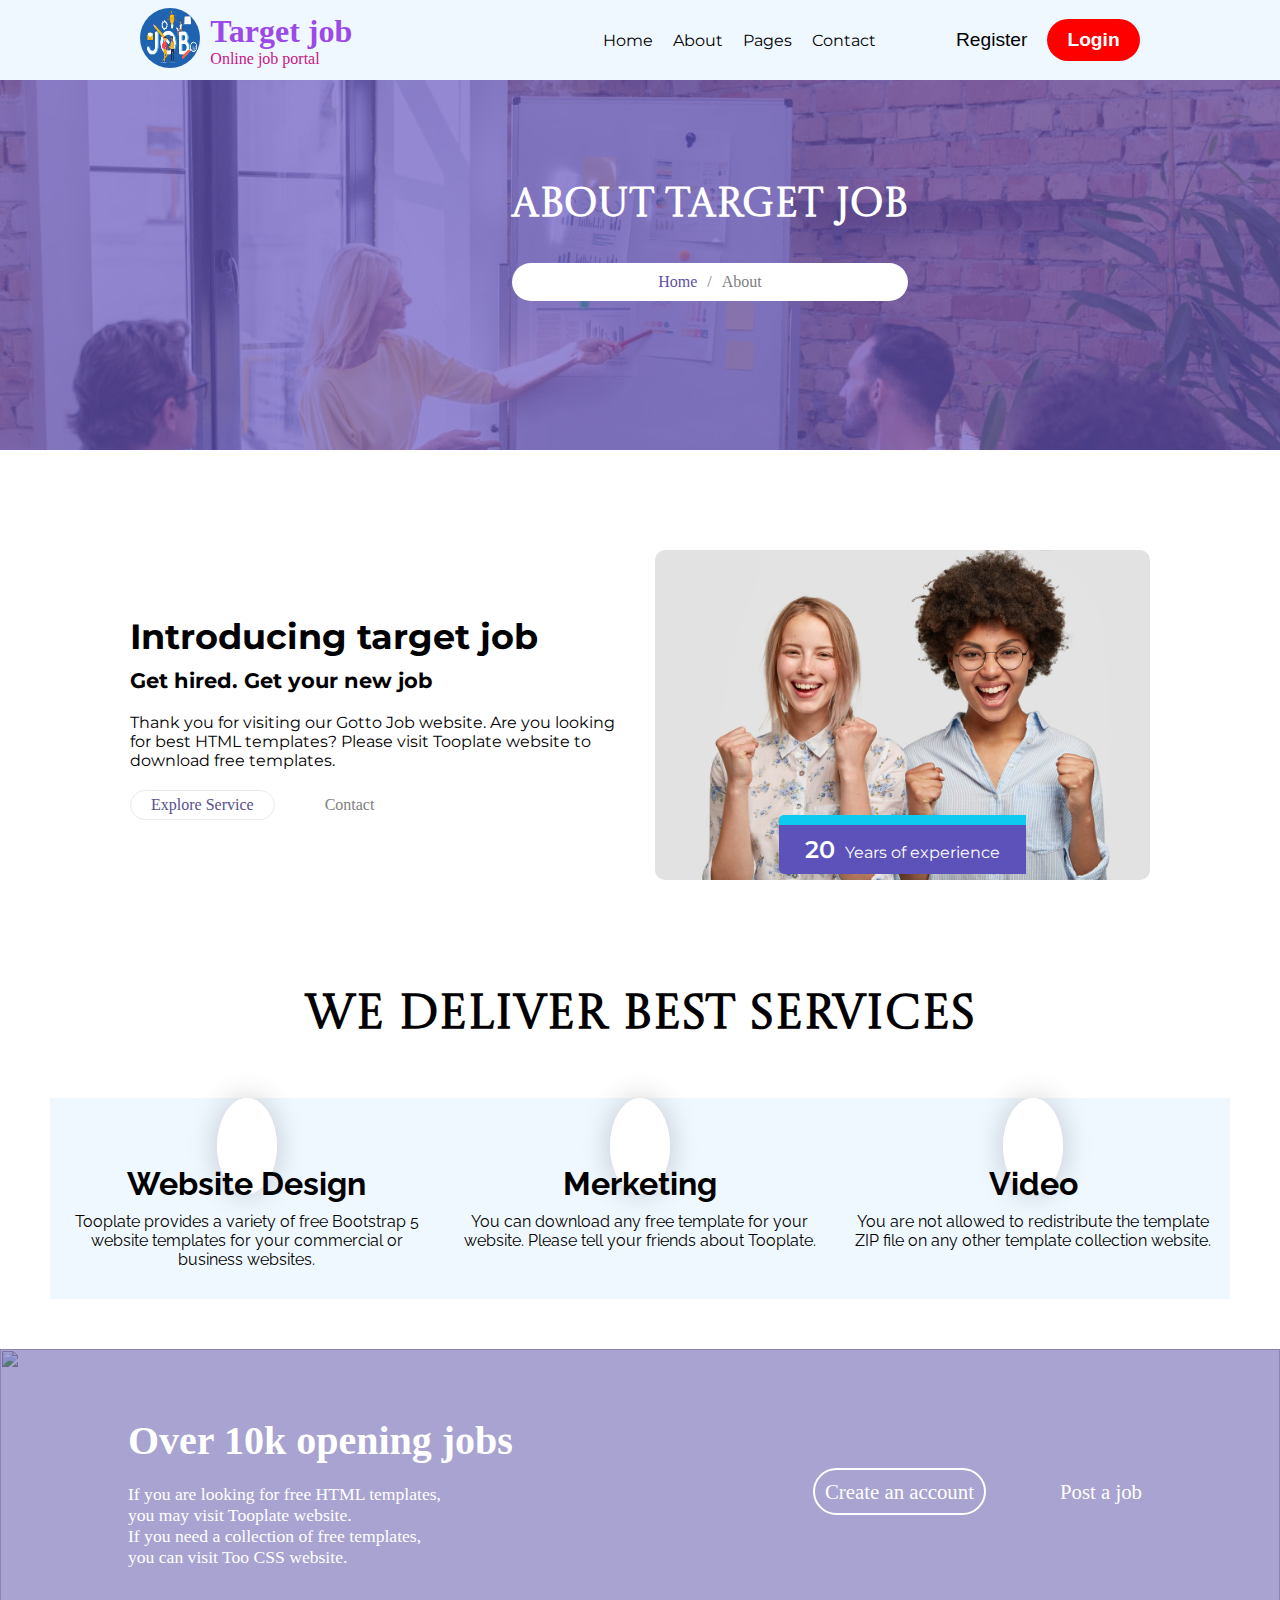
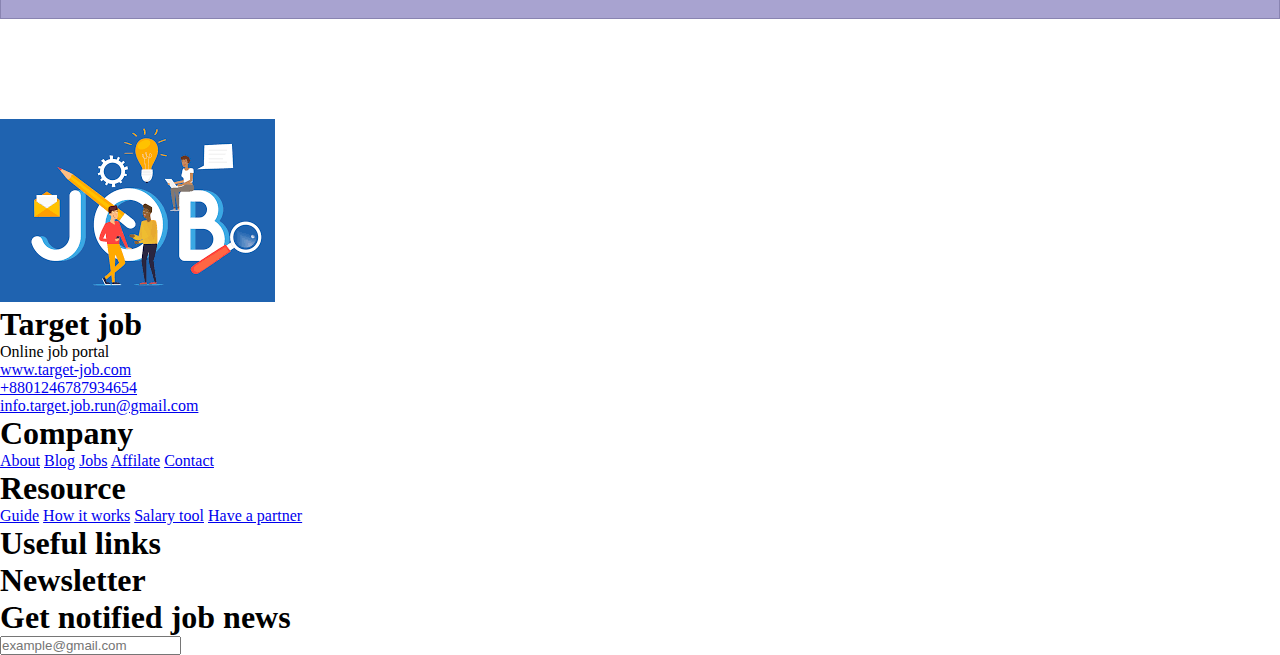
==== about.html @ 22b1d1dc "footer html file added" ====
<!DOCTYPE html>
<html lang="en">

<head>
    <meta charset="UTF-8">
    <meta name="viewport" content="width=device-width, initial-scale=1.0">

    <!-- Index css file  -->
    <link rel="stylesheet" href="index.css">
    
    <!-- About css file -->
    <link rel="stylesheet" href="about.css">
    
    <!-- opening job -->
    <link rel="stylesheet" href="opening-job.css">

    <!-- All site responsive file link here -->
    <link rel="stylesheet" href="site-responsive-file.css">

    <!-- Favicon -->
    <link rel="shortcut icon" href="./images/favicon.jpg" type="image/x-icon">


    <!-- Font awesome cdn link -->
    <link rel="stylesheet" href="https://cdnjs.cloudflare.com/ajax/libs/font-awesome/6.4.2/css/all.min.css"
        integrity="sha512-z3gLpd7yknf1YoNbCzqRKc4qyor8gaKU1qmn+CShxbuBusANI9QpRohGBreCFkKxLhei6S9CQXFEbbKuqLg0DA=="
        crossorigin="anonymous" referrerpolicy="no-referrer" />

    <!-- Google fonts -->
    <link rel="preconnect" href="https://fonts.googleapis.com">
    <link rel="preconnect" href="https://fonts.gstatic.com" crossorigin>
    <link href="https://fonts.googleapis.com/css2?family=Montserrat:wght@300&display=swap" rel="stylesheet">

    <link href="https://fonts.googleapis.com/css2?family=Montserrat&display=swap" rel="stylesheet">

    <link href="https://fonts.googleapis.com/css2?family=Montserrat:wght@100&display=swap" rel="stylesheet">

    <link href="https://fonts.googleapis.com/css2?family=Castoro+Titling&display=swap" rel="stylesheet">

    <link href="https://fonts.googleapis.com/css2?family=Raleway:wght@200&display=swap" rel="stylesheet">

    <title>Target Job</title>
</head>

<body>

    <header>
        <nav>
            <!-- item one -->
            <input type="checkbox" id="toggle">
            <label for="toggle" class="togglebar">
                <i class="fa-solid fa-bars"></i>
            </label>
            <!-- item two -->
            <div class="header-item-image-container">
                <a href="index.html"><img src="./images/job-header-logo.png" alt=""></a>
                <div>
                    <h1>Target job</h1>
                    <p>Online job portal</p>
                </div>
            </div>
            <!-- item three  -->
            <ul class="header-item-link-container">
                <li><a href="index.html">Home</a></li>
                <li><a href="about.html">About</a></li>
                <li><a href="#">Pages<i class="fa-solid fa-angle-down"></i></a>

                    <ul class="dropdown">
                        <li><a href="#">Job listing</a></li>
                        <li><a href="#">Job Details</a></li>
                    </ul>

                </li>

                <li><a href="#">Contact</a></li>
                <div class="header-item-login-register-btn">
                    <button>Register</button>
                    <button>Login</button>
                </div>
            </ul>
            <!-- item four -->

        </nav>
    </header>

    <main>

        <section id="about-head">
            <div class="opacity-div">

            </div>
            <div class="about-title">
                <h2>About Target Job</h2>
                <ul>
                    <li><a href="index.html">Home</a></li>
                    <li>/</li>
                    <li>About</li>
                </ul>
            </div>
        </section>

        <section>
            <div id="introduce-target">
                <div class="intro-text">
                    <h3>Introducing target job</h3>
                    <h4>Get hired. Get your new job</h4>
                    <p>Thank you for visiting our Gotto Job website. Are you looking for best HTML templates? Please
                        visit Tooplate website to download free templates.</p>
                    <div class="intro-link">
                        <a href="#">Explore Service</a>
                        <a href="#">Contact</a>
                    </div>
                </div>
                <div class="intro-image">
                    <img src="./images/horizontal-shot-happy-mixed-race-females.jpg" alt="">
                    <div class="intro-image-experience">
                        <p><span>20</span>Years of experience</p>
                    </div>
                </div>
            </div>
        </section>

        <section id="service">
            <div class="service-title">
                <h2>We deliver Best Services</h2>
            </div>
            <div id="service-container">
                <div class="service-item">
                    <i class="fa-solid fa-book"></i>
                    <h3>Website Design</h3>
                    <p>Tooplate provides a variety of free Bootstrap 5 website templates for your commercial or business
                        websites.</p>
                </div>
                <div class="service-item">
                    <i class="fa-solid fa-square-poll-vertical"></i>
                    <h3>Merketing</h3>
                    <p>You can download any free template for your website. Please tell your friends about Tooplate.</p>
                </div>
                <div class="service-item">
                    <i class="fa-solid fa-circle-play"></i>
                    <h3>Video</h3>
                    <p>You are not allowed to redistribute the template ZIP file on any other template collection
                        website.</p>
                </div>
            </div>
        </section>

        <section>
            <div class="opening-parent">
                <img src="https://img.freepik.com/free-photo/group-smiling-young-businesspeople-looking-document-office_23-2147839933.jpg?size=626&ext=jpg"
                    alt="">
                <div class="empty-div"></div>
                <div class="opening-job-container">
                    <div class="opening-job-details">
                        <div class="opening-job-text">
                            <h1>Over 10k opening jobs</h1>
                            <p>If you are looking for free HTML templates, <br> you may visit Tooplate website. <br> If
                                you
                                need
                                a
                                collection of free templates, <br> you can visit Too CSS website.</p>
                        </div>
                        <div class="opening-job-account-link">
                            <a href="#">Create an account</a>
                            <a href="#" class="post-job">Post a job</a>
                        </div>
                    </div>
                </div>
            </div>
        </section>

        <section>
            <div id="footer-container">
                <div>
                    <div class="footer-image">
                        <img src="./images/job-header-logo.png" alt="">
                        <div>
                            <h1>Target job</h1>
                            <p>Online job portal</p>
                        </div>
                    </div>
                    <div id="footer-contact-help">
                        <div class="contact-item-footer">
                            <i class="fa-solid fa-globe"></i>
                            <a href="#">www.target-job.com</a>
                        </div>
                        <div class="contact-item-footer">
                            <i class="fa-solid fa-phone"></i>
                            <a href="#">+8801246787934654</a>
                        </div>
                        <div class="contact-item-footer">
                            <i class="fa-solid fa-envelope"></i>
                            <a href="#">info.target.job.run@gmail.com</a>
                        </div>
                    </div>
                </div>
    
                <div>
                    <h1>Company</h1>
                    <div class="company-link">
                        <a href="#">About</a>
                        <a href="#">Blog</a>
                        <a href="#">Jobs</a>
                        <a href="#">Affilate</a>
                        <a href="#">Contact</a>
                    </div>
                </div>
                <div>
                    <h1>Resource</h1>
                    <div class="company-link">
                        <a href="#">Guide</a>
                        <a href="#">How it works</a>
                        <a href="#">Salary tool</a>
                        <a href="#">Have a partner</a>
                    </div>
                </div>
                <div>
                    <h1>Useful links</h1>
                    <div class="useful-link">
                        <i class="fa-brands fa-linkedin"></i>
                        <i class="fa-brands fa-pinterest"></i>
                        <i class="fa-brands fa-twitter"></i>
                        <i class="fa-brands fa-youtube"></i>
                        <i class="fa-brands fa-github"></i>
                        <i class="fa-brands fa-instagram"></i>
                        <i class="fa-brands fa-facebook"></i>
                    </div>
                </div>
                <div>
                    <h1>Newsletter</h1>
                    <div id="newsletter-form">
                        <h1>Get notified job news</h1>
                        <div class="get-notified-container">
                            <div>
                                <i class="fa-regular fa-user"></i>
                                <input type="search" name="" id="" placeholder="example@gmail.com">
                            </div>
                            <i class="fa-solid fa-paper-plane send-icon"></i>
                        </div>
                    </div>
                </div>
            </div>
        </section>

    </main>

</body>

</html>
---- index.css ----
* {
    margin: 0;
    padding: 0;
    box-sizing: border-box;
}

body {
    position: relative;
}

nav {
    height: 80px;
    padding: 20px;
    background-color: aliceblue;
    display: flex;
    align-items: center;
    justify-content: space-around;

    position: fixed;
    top: 0;
    left: 0;
    right: 0;
    z-index: 5;
}


#toggle {
    display: none;
}

.togglebar {
    font-size: 30px;
    color: rgb(36, 34, 34);
    cursor: pointer;
    display: none;
}


/* Header item image container style */
.header-item-image-container {
    display: flex;
    align-items: center;
    gap: 10px;
    cursor: pointer;
}

.header-item-image-container img {
    width: 60px;
    height: 60px;
    border-radius: 190%;
}

.header-item-image-container h1 {
    color: rgb(155, 74, 231);
}

.header-item-image-container p {
    color: mediumvioletred;
}


/* Header item link container */
.header-item-link-container {
    list-style: none;
    display: flex;
    align-items: center;
    justify-content: space-between;
    position: relative;
}

.header-item-link-container li a {
    text-decoration: none;
    font-size: 1rem;
    padding: 10px;
    color: #000;
    font-family: 'Montserrat', sans-serif;
    transition: color .5s, border .5s;
}

.header-item-link-container li a:hover {
    color: orangered;
}

.header-item-link-container li .dropdown{
    text-align: center;
    width: 150px;
    list-style-type: none;
    position: absolute;
    top: 40px;
    /* right: 45%; */
    padding: 10px 20px;
    background-color: white;
    line-height: 35px;
    font-weight: 300;
    border-radius: 5px;
    display: none;
}
.header-item-link-container li:hover .dropdown{
    display: block;
}

/* Header register and login item */
.header-item-login-register-btn {
    display: flex;
    margin-left: 50px;
}

.header-item-login-register-btn button {
    border: 0;
    padding: 10px 20px;
    border-radius: 30px;
    font-size: 1.2rem;
    background-color: transparent;
}

.header-item-login-register-btn button:hover {
    color: orangered;
}

.header-item-login-register-btn button:nth-child(2) {
    background-color: red;
    color: white;
    font-weight: 700;
    transition: background-color .9s, color .9s;
}

.header-item-login-register-btn button:nth-child(2):hover {
    background-color: olivedrab;
    color: white;
}
---- about.css ----
* {
    margin: 0;
    padding: 0;
    box-sizing: border-box;
}

body {
    font-family: 'Merriweather', serif;
}

/* About head */

#about-head {
    height: 50vh;
    width: 100%;
    background-image: url("./images/about-banner.jpg");
    background-repeat: no-repeat;
    background-size: cover;
    position: relative;
}

#about-head .opacity-div {
    height: 100%;
    width: 100%;
    background-color: #6a57c0;
    opacity: .7;
}

#about-head .about-title {
    position: absolute;
    top: 40%;
    left: 40%;
}

.about-title h2 {
    color: #fff;
    font-size: 2.5rem;
    font-family: 'Castoro Titling', cursive;
    font-weight: 900;
    margin-bottom: 30px;
}

.about-title ul {
    list-style: none;
    display: flex;
    justify-content: center;
    gap: 10px;
    background-color: #fff;
    background-origin: content-box;
    border-radius: 30px;
    padding: 10px 30px;
}

.about-title ul li:nth-child(1) a {
    color: #6050a4;
    text-decoration: none;
    transition: .5s;
}

.about-title ul li:nth-child(1) a:hover {
    color: rgb(255, 142, 67);
}

.about-title ul li {
    color: gray;
}

/* Introducing target job  */

#introduce-target {
    padding: 100px 130px;
    width: 100%;
    display: flex;
    justify-content: center;
    align-items: center;
    gap: 30px;
}

.intro-text {
    width: 50%;
}

.intro-text h3 {
    font-size: 2.2rem;
    font-family: 'Montserrat', sans-serif;
    margin-bottom: 10px;
}

.intro-text h4 {
    font-size: 1.3rem;
    font-family: 'Montserrat', sans-serif;
    margin-bottom: 20px;
}

.intro-text p {
    font-size: 1rem;
    font-family: 'Montserrat', sans-serif;
    margin-bottom: 20px;
}

.intro-link {
    display: flex;
    align-items: center;
    gap: 40px;
}

.intro-link a {
    text-decoration: none;
}

.intro-link a:nth-child(1) {
    border: 1px solid rgb(235, 234, 234);
    border-radius: 50px;
    padding: 5px 20px;
    color: #574f8e;
    transition: .5s;
}

.intro-link a:nth-child(1):hover {
    background-color: #574f8e;
    color: #fff;
}

.intro-link a:nth-child(2) {
    color: gray;
    padding: 2px 10px;

    transition: .5s;
}

.intro-link a:nth-child(2):hover {
    /* border: 1px solid #6050a4; */
    text-shadow: -3px -8px 0;
}

.intro-image {
    width: 50%;
    position: relative;
}

.intro-image img {
    object-fit: cover;
    width: 100%;
    height: auto;
    border-radius: 10px;
}

.intro-image .intro-image-experience {
    position: absolute;
    right: 25%;
    left: 25%;
    bottom: 10px;
    align-items: center;
}

.intro-image-experience p {
    background-color: #5d52ba;
    padding: 10px 25px;
    border-radius: 5px 0 0 5px;
    border-top: 10px solid #0dcaf0;
    color: #fff;
    font-family: 'Montserrat', sans-serif;
    text-align: center;
}

.intro-image-experience p span {
    font-size: 1.5rem;
    font-weight: 600;
    margin: 0 10px 0 0;
}


/* Service */

.service-title {
    text-align: center;
    font-size: 2rem;
    font-family: 'Castoro Titling', cursive;
}


/* Service container and service item */
#service-container {
    margin: 50px;
    display: grid;
    grid-template-columns: repeat(3, 1fr);
}

.service-item {
    background-color: aliceblue;
    text-align: center;
    padding: 30px 10px;
}

.service-item i {
    font-size: 2rem;
    background-color: #fff;
    color: #0dcaf0;
    padding: 30px;
    border-radius: 50%;
    box-shadow: 0 0 30px 0 rgba(0, 0, 0, 0.2);
    margin: 0 0 20px 0;
}

.service-item h3{
    font-size: 2rem;
    font-family: 'Raleway', sans-serif;
    margin-bottom: 10px;
}

.service-item p{
    font-family: 'Raleway', sans-serif;
}
---- opening-job.css ----
* {
    margin: 0;
    padding: 0;
    box-sizing: border-box;
}

.opening-parent {
    width: 100%;
    height: 30vh;
    margin-bottom: 100px;
    position: relative;
}

.opening-parent img {
    object-fit: cover;
    width: 100%;
    height: 100%;
}

.opening-parent .empty-div {
    background-color: #5148a2;
    width: 100%;
    height: 100%;
    position: absolute;
    top: 0;
    opacity: 0.5;
}

.opening-parent .opening-job-container {
    color: white;
    position: absolute;
    top: 25%;
    left: 10%;
    right: 10%;
    opacity: 1;
}

.opening-job-container .opening-job-details {
    display: flex;
    justify-content: space-between;
    align-items: center;
}

.opening-job-text h1 {
    font-size: 2.5rem;
    margin-bottom: 20px;
}

.opening-job-text p {
    font-size: 1.1rem;
}

.opening-job-account-link {
    position: relative;
}

.opening-job-account-link a:nth-child(1) {
    text-decoration: none;
    color: white;
    margin: 0 30px 0;
    font-size: 1.3rem;
    background-color: transparent;
    padding: 10px;
    border: 2px solid white;
    border-radius: 40px;
    transition: .5s;
}

.opening-job-account-link a:nth-child(1):hover {
    background-color: white;
    color: #5148a2;
}

.opening-job-account-link a:nth-child(2) {
    text-decoration: none;
    color: white;
    margin: 0 0 0 30px;
    font-size: 1.3rem;
    background-color: transparent;
    padding: 10px;
}
---- site-responsive-file.css ----
@media screen and (max-width: 750px) and (min-width: 330px) {
    * {
        margin: 0;
        padding: 0;
        box-sizing: border-box;
    }

    body {
        overflow-x: hidden;
    }

    /* Navbar responsive */
    nav {
        height: 70px;
        padding: 10px 5px;
        background-color: aliceblue;
        display: flex;
        align-items: center;
        justify-content: space-between;
        flex-direction: row-reverse;
        position: fixed;
        top: 0;
        left: 0;
        right: 0;
        z-index: 5;
    }

    .togglebar {
        display: block;
        font-size: 2rem;
    }

    .header-item-image-container img {
        width: 40px;
        height: 40px;
        border-radius: 100%;
    }

    .header-item-image-container h1 {
        font-size: .7rem;
    }

    .header-item-image-container p {
        font-size: .5rem;
    }

    .header-item-link-container {
        padding: 100px 0 0 0;
        text-align: center;
        display: block;
        width: 100%;
        height: 100vh;
        background-color: #968bf8;
        position: absolute;
        top: 70px;
        left: -100%;
        transition: .7s;
        z-index: 100;
    }

    .header-item-link-container li a {
        line-height: 50px;
        color: white;
    }


    #toggle:checked~ul {
        left: 0;
    }

    .header-item-login-register-btn {
        flex-direction: column;
        margin: 30px 0 0 0;
    }

    .header-item-login-register-btn button:nth-child(2) {
        background-color: transparent;
    }

    .header-item-login-register-btn button {
        border-radius: 100px;
        font-size: 1rem;
    }

    .header-item-login-register-btn button:hover {
        color: rgb(255, 170, 140);
    }



    /* Header part responsive */

    .header-children-container {
        position: relative;
        width: 100%;
        height: 120vh;
        margin-bottom: 5em;
    }


    #header-children {
        top: 20%;
        right: 0;
        bottom: 10%;
        left: 0;
        padding: 0 10px;
        grid-template-columns: 1fr;
        gap: 30px;
    }

    .header-text h3 {
        font-size: 1.5rem;
    }

    .header-paragraph p {
        font-size: 1.4rem;
    }

    .header-paragraph {
        margin: 20px 0 30px;
    }

    .header-text a {
        font-size: 1rem;
    }

    .header-from {
        padding: 30px 20px;
        background-color: #968bf8;
        border-radius: 5px;
    }

    .header-from h1 {
        transform: scaleY(1.0);
        font-weight: 800;
    }

    .find-job {
        margin: 20px 0 30px 0;
        display: grid;
        grid-template-columns: 1fr;
        gap: 10px;
    }

    .find-job-btn button {
        font-size: 1.1rem;
    }

    .keyworkds-parent {
        justify-content: center;
    }

    /* Header part responsive end */



    /* Categories part start here */

    #categories-container h1 {
        font-size: 1.5rem;
    }

    .categories-item-parent {
        margin: 40px 0 0 0;
        padding: 10px;

        justify-content: space-evenly;

        row-gap: 40px;
    }

    .categories-item {
        width: 120px;
        height: 120px;
        padding: 30px 5px;
    }

    .categories-item-children {
        background-color: #0dcaf0;
        position: absolute;
        top: -35%;
        right: 25%;
        left: 30%;
        border-radius: 100%;
    }

    .categories-item-children p {
        font-weight: normal;
        font-size: 1rem;
    }

    .intro-link a {
        font-size: .8rem;
        padding: 5px 10px;
    }

    /* target job intro style here */

    #target-job-intro {
        padding: 0 10px;
        grid-template-columns: 1fr;
        margin-bottom: 5em;
    }

    .target-job-intro-child-one img {
        border-radius: 10px 10px 0 0;
    }

    .intro-one-text h1 {
        font-size: 2rem;
    }

    .target-job-intro-child-two {
        background-color: rgba(0, 183, 255, 0.7);
        padding: 30px 20px;
        text-align: center;
        border-radius: 10px 10px 0 0;
    }

    .target-job-intro-child-two h1 {
        font-size: 1.8rem;
    }

    .target-job-intro-child-two p {
        font-size: 1.2rem;
        color: white;
        margin-bottom: 40px;
    }

    .target-job-intro-child-three img {
        border-radius: 10px 10px 0 0;
    }

    .intro-three-text {
        left: 25%;
        right: 25%;
        bottom: 10px;
    }

    /* Featured jobs style here */
    .featured-job-title-text {
        padding: 0 10px;
    }

    .featured-job-title-text h1 {
        font-size: 1.8rem;
        margin-bottom: 20px;
    }

    .featured-job-title-text p {
        font-size: 1rem;
    }

    .featured-job-main {
        text-align: center;
        padding: 20px 10px;
        margin: 0 10px 30px;
        display: grid;
        grid-template-columns: 1fr;
        row-gap: 10px;
    }

    .featured-image img {
        width: 40px;
        height: 40px;
        margin-right: 0;
    }

    .featured-title h1 {
        margin-bottom: 15px;
    }

    .featured-details {
        display: flex;
        justify-content: space-evenly;
        flex-direction: column;
        flex-wrap: wrap;
        gap: 15px;
        margin: 0 0 80px 0;
    }

    .featured-apply-btn {
        position: absolute;
        top: 85%;
        right: 20%;
        bottom: 0;
        left: 20%;
    }

    .featured-apply-btn a {
        text-decoration: none;
        background-color: #5d52ba;
        color: white;
        padding: 5px 25px;
        border-radius: 40px;
        transition: .3s;
    }

    .pagination-container {
        margin: 100px 0 0 0;
        display: grid;
        justify-content: center;
        place-items: center;
        text-align: center;
        padding: 25px;
        /* box-shadow: -3px -3px 7px #ffffff73, 3px 3px 5px rgba(94, 104, 121, 0.288); */
    }

    .pagination {
        text-align: center;
        display: flex;
        flex-wrap: wrap;
        flex-direction: column;
        list-style: none;
    }

    .hide {
        display: none;
    }

    /* pagination not finished */




    /* Target help responsive style here */
    #help-parent {
        margin: 50px 10px;
        grid-template-columns: 1fr;
    }

    .help-text {
        padding: 10px;
        border-radius: 10px 10px 0 0;
    }

    .help-text h1 {
        text-align: center;
        font-size: 1.5rem;
    }

    .help-text p {
        text-align: center;
        margin: 30px 0 40px;
        font-size: 1.1rem;
        color: white;
    }

    .item-summary {
        justify-content: space-around;
    }

    .help-image img {
        object-fit: cover;
        width: 100%;
        height: 100%;
        border-radius: 0 0 10px 10px;
    }

    .image-inside-youtube {
        left: 40%;
    }



    /* Recent job  */

    #recent-job-container {
        margin: 0 10px 70px;
        display: grid;
        grid-template-columns: 1fr;
        gap: 30px;
    }

    #browse-job {
        text-align: center;
        margin: 0 10px 50px;
    }

    #browse-job a {
        font-size: 1rem;
        border-radius: 50px;
    }


    /* Customer Review  */
    #review-item-container {
        margin: 120px 0;
    }

    #review-heading h2 {
        transform: scaleY(1.1);
    }

    #review-parent {
        margin: 50px 10px;
    }

    .review-item {
        width: 100%;
    }

    .review-item:hover {
        max-width: 700px;
        min-width: 350px;
        height: 300px;
    }


    /* Opening jobs */
    .opening-parent {
        height: 70vh;
    }

    .opening-parent .opening-job-container {
        padding: 0 20px;
        color: white;
        position: absolute;
        top: 25%;
        left: 0;
        right: 0;
        opacity: 1;
    }

    .opening-job-container .opening-job-details {
        display: flex;
        justify-content: space-evenly;
        align-items: center;
        flex-direction: column;
        gap: 50px;
    }

    .opening-job-text h1 {
        font-size: 1.5rem;
        margin-bottom: 20px;
    }

    .opening-job-account-link a:nth-child(1) {
        text-decoration: none;
        color: white;
        margin: 0;
        font-size: 1rem;
        background-color: transparent;
        padding: 10px;
        border: 2px solid white;
        border-radius: 40px;
        transition: .5s;
    }

    /* Footer style */

    #footer-container {
        text-align: left;
        padding: 0 10px;
        display: flex;
        justify-content: space-between;
        flex-wrap: wrap;
        gap: 20px;
    }

    #newsletter-form {
        margin-top: 10px;
        max-width: 700px;
        min-width: 350px;
        background-color: rgb(209, 247, 247);
        padding: 30px;
        border-radius: 5px;
    }














}
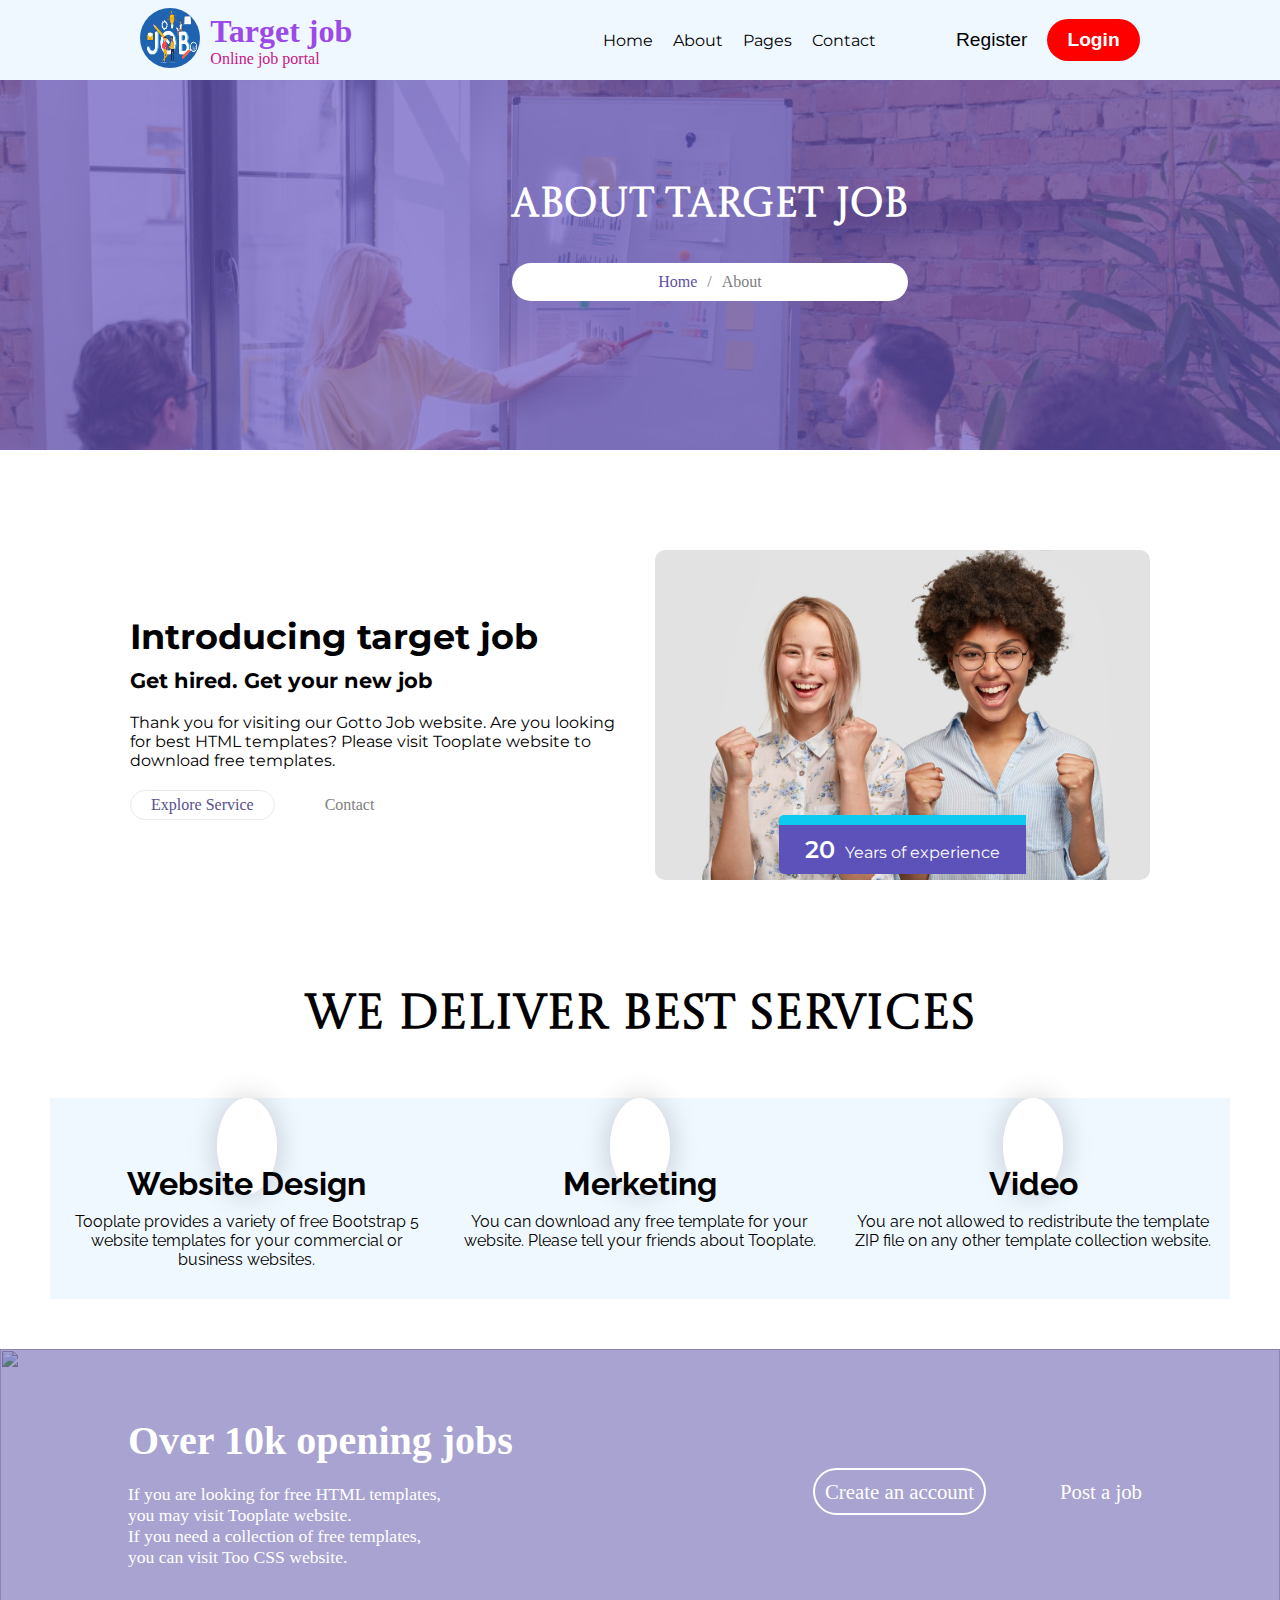
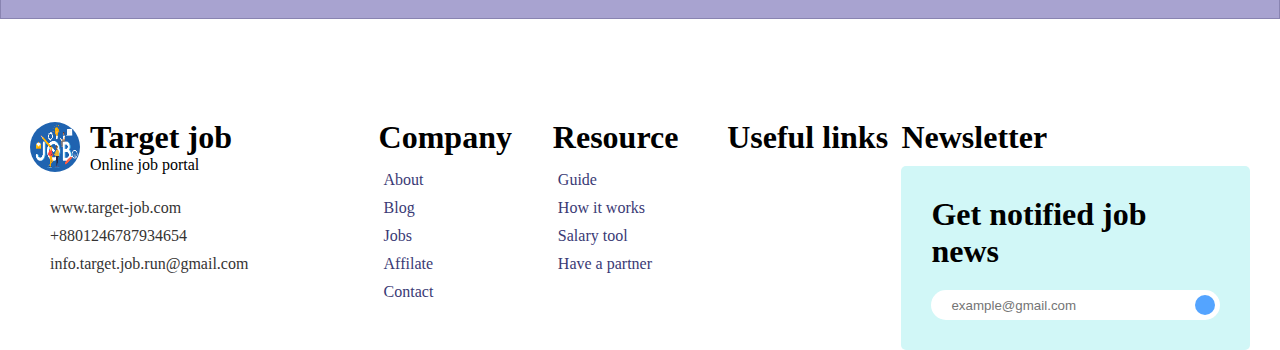
==== commit cdfde1af: "footer css file added in about html file" ====
--- a/about.html
+++ b/about.html
@@ -13,6 +13,9 @@
     
     <!-- opening job -->
     <link rel="stylesheet" href="opening-job.css">
+
+    <!-- Footer  -->
+    <link rel="stylesheet" href="footer.css">
 
     <!-- All site responsive file link here -->
     <link rel="stylesheet" href="site-responsive-file.css">
--- a/footer.css
+++ b/footer.css
@@ -0,0 +1,111 @@
+* {
+    margin: 0;
+    padding: 0;
+    box-sizing: border-box;
+}
+
+
+#footer-container {
+    padding: 0 30px;
+    display: grid;
+    grid-template-columns: 2fr 1fr 1fr 1fr 2fr;
+}
+
+.footer-image {
+    display: flex;
+    align-items: center;
+    gap: 10px;
+}
+
+.footer-image img {
+    width: 50px;
+    height: 50px;
+    border-radius: 50%;
+}
+
+#footer-contact-help {
+    margin-top: 20px;
+}
+
+.contact-item-footer {
+    display: flex;
+    gap: 20px;
+
+    padding: 5px 0;
+}
+
+.contact-item-footer i {
+    color: rgb(101, 101, 170);
+}
+
+.contact-item-footer a {
+    text-decoration: none;
+    color: rgb(53, 51, 51);
+}
+
+.company-link {
+    margin-top: 10px;
+}
+
+.company-link a {
+    text-decoration: none;
+    color: rgb(58, 58, 117);
+    display: block;
+    padding: 5px;
+}
+
+.useful-link {
+    margin-top: 10px;
+    display: grid;
+    grid-template-columns: repeat(2, 1fr);
+}
+
+.useful-link i {
+    display: block;
+    font-size: 2rem;
+    padding: 5px;
+    color: rgb(58, 58, 117);
+}
+
+#newsletter-form {
+    margin-top: 10px;
+    width: 100%;
+    background-color: rgb(209, 247, 247);
+    padding: 30px;
+    border-radius: 5px;
+}
+
+#newsletter-form h1 {
+    padding-bottom: 20px;
+}
+
+.get-notified-container {
+    background-color: white;
+    display: flex;
+    align-items: center;
+    justify-content: space-between;
+    gap: 10px;
+    padding: 5px;
+    border-radius: 50px;
+}
+
+.get-notified-container div {
+    margin-left: 10px;
+}
+
+.get-notified-container input {
+    border: none;
+    margin-left: 5px;
+}
+
+.get-notified-container input:focus {
+    outline: none;
+}
+
+.send-icon {
+    font-size: 1.5rem;
+    color: white;
+    background-color: rgb(84, 164, 255);
+    border-radius: 50%;
+    padding: 10px;
+}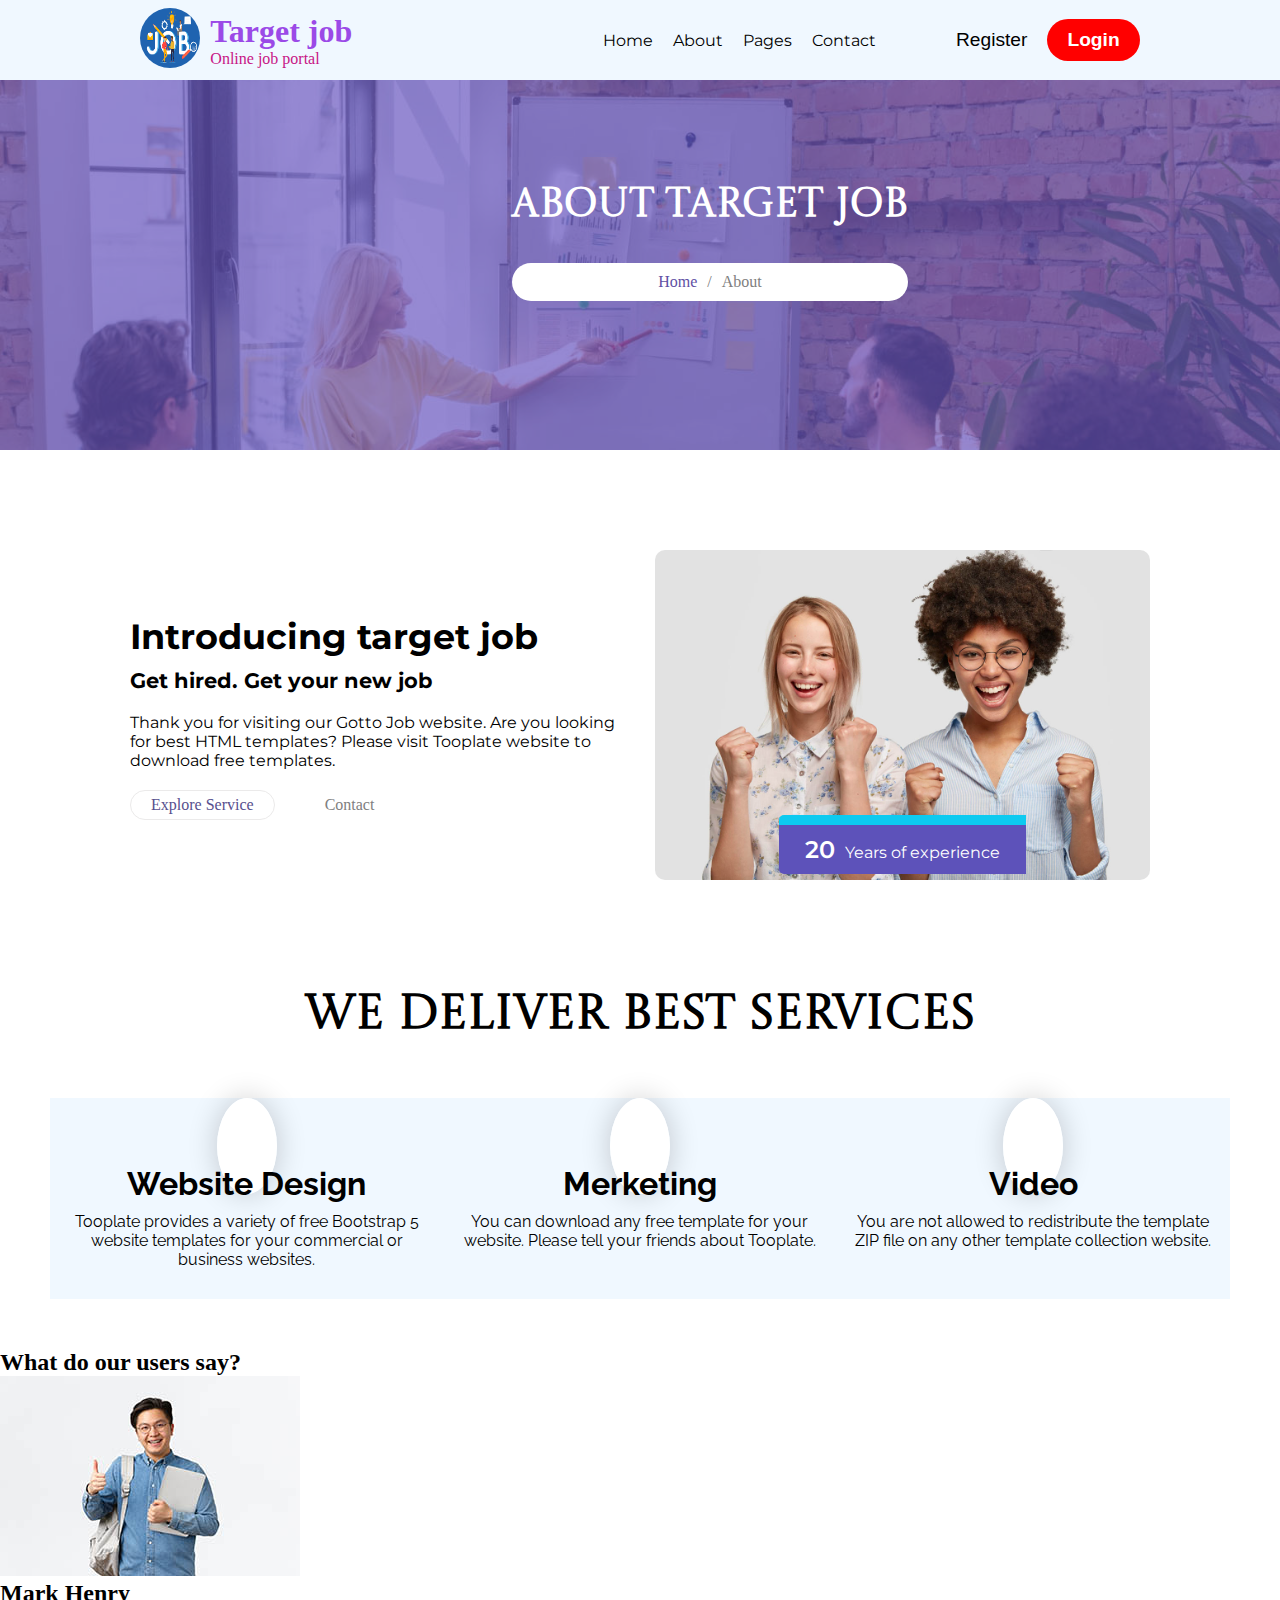
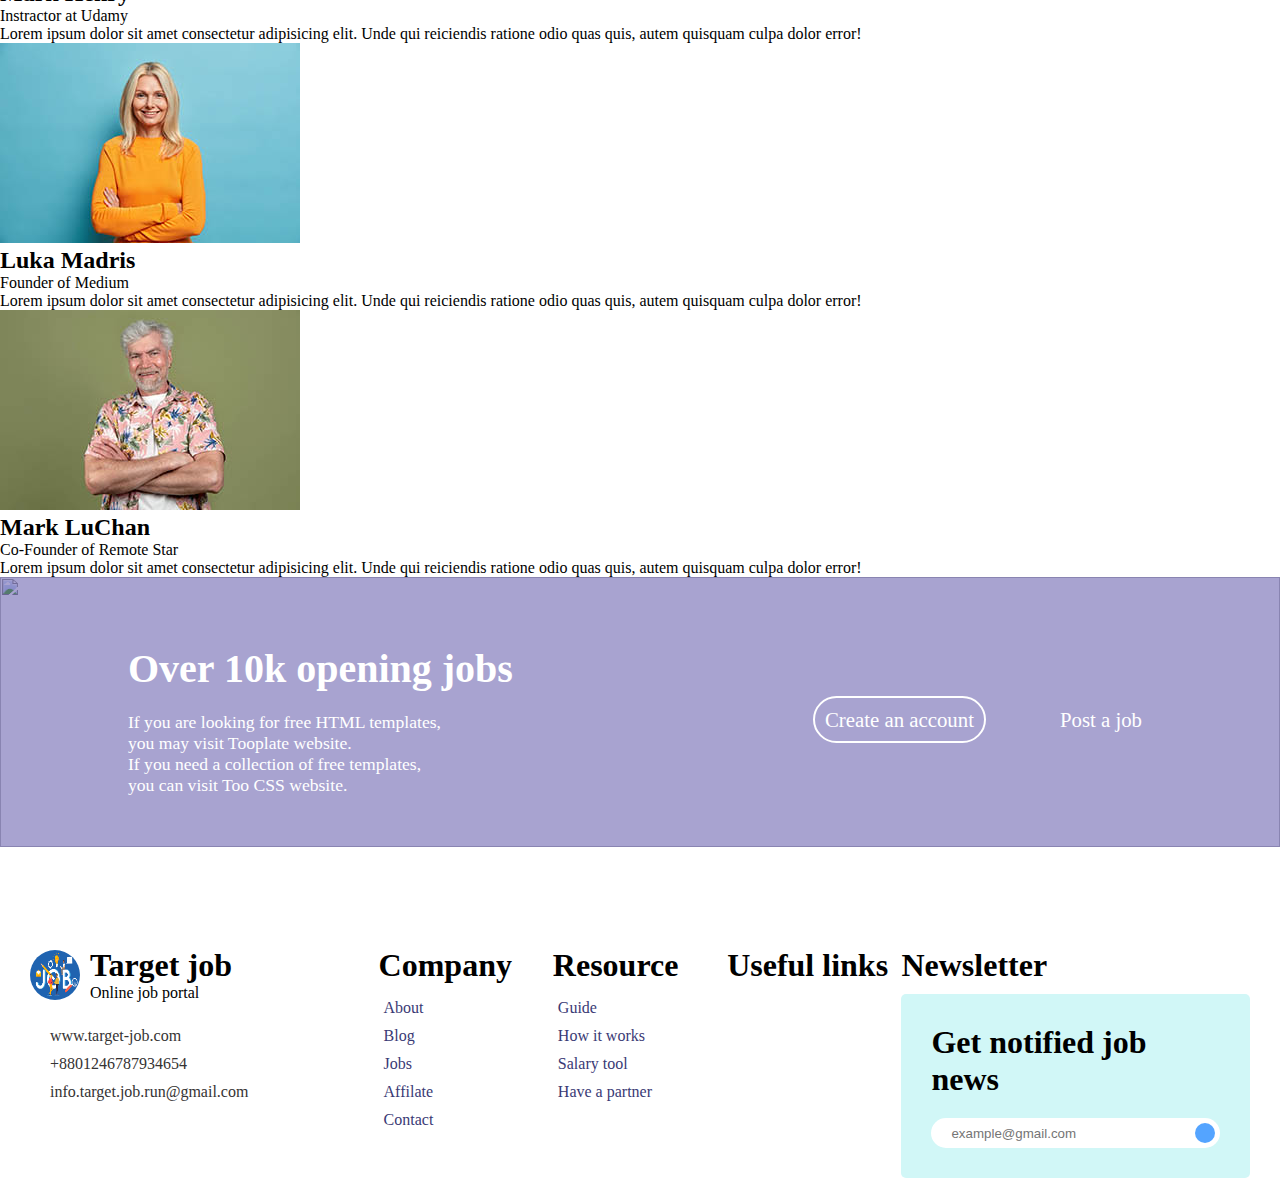
==== commit c00fd0f5: "review html code added" ====
--- a/about.html
+++ b/about.html
@@ -7,10 +7,10 @@
 
     <!-- Index css file  -->
     <link rel="stylesheet" href="index.css">
-    
+
     <!-- About css file -->
     <link rel="stylesheet" href="about.css">
-    
+
     <!-- opening job -->
     <link rel="stylesheet" href="opening-job.css">
 
@@ -110,7 +110,7 @@
                     <p>Thank you for visiting our Gotto Job website. Are you looking for best HTML templates? Please
                         visit Tooplate website to download free templates.</p>
                     <div class="intro-link">
-                        <a href="#">Explore Service</a>
+                        <a href="#service-title">Explore Service</a>
                         <a href="#">Contact</a>
                     </div>
                 </div>
@@ -124,7 +124,7 @@
         </section>
 
         <section id="service">
-            <div class="service-title">
+            <div class="service-title" id="service-title">
                 <h2>We deliver Best Services</h2>
             </div>
             <div id="service-container">
@@ -146,6 +146,82 @@
                         website.</p>
                 </div>
             </div>
+        </section>
+
+        <!-- Customer review -->
+        <section id="review-item-container">
+
+            <div id="review-heading">
+                <h2>What do our users say?</h2>
+            </div>
+
+            <div id="review-parent">
+
+                <div class="review-item">
+
+                    <img src="./images/review-2.jpg" alt="">
+                    <h2>Mark Henry</h2>
+                    <p>Instractor at Udamy</p>
+
+                    <div class="review-star">
+                        <i class="fa-solid fa-star"></i>
+                        <i class="fa-solid fa-star"></i>
+                        <i class="fa-solid fa-star"></i>
+                        <i class="fa-solid fa-star"></i>
+                        <i class="fa-solid fa-star"></i>
+                    </div>
+
+                    <div class="review-text">
+                        <p>Lorem ipsum dolor sit amet consectetur adipisicing elit. Unde qui reiciendis ratione odio
+                            quas
+                            quis, autem quisquam culpa dolor error!</p>
+                    </div>
+                </div>
+                <div class="review-item">
+
+                    <img src="./images/review-1.jpg" alt="">
+                    <h2>Luka Madris</h2>
+                    <p>Founder of Medium</p>
+
+                    <div class="review-star">
+                        <i class="fa-solid fa-star"></i>
+                        <i class="fa-solid fa-star"></i>
+                        <i class="fa-solid fa-star"></i>
+                        <i class="fa-solid fa-star"></i>
+                        <i class="fa-solid fa-star-half-stroke"></i>
+                    </div>
+
+                    <div class="review-text">
+                        <p>Lorem ipsum dolor sit amet consectetur adipisicing elit. Unde qui reiciendis ratione odio
+                            quas
+                            quis, autem quisquam culpa dolor error!</p>
+                    </div>
+                </div>
+
+                <div class="review-item">
+
+                    <img src="./images/review-3.jpg" alt="">
+                    <h2>Mark LuChan</h2>
+                    <p>Co-Founder of Remote Star</p>
+
+                    <div class="review-star">
+                        <i class="fa-solid fa-star"></i>
+                        <i class="fa-solid fa-star"></i>
+                        <i class="fa-solid fa-star"></i>
+                        <i class="fa-solid fa-star"></i>
+
+                    </div>
+
+                    <div class="review-text">
+                        <p>Lorem ipsum dolor sit amet consectetur adipisicing elit. Unde qui reiciendis ratione odio
+                            quas
+                            quis, autem quisquam culpa dolor error!</p>
+                    </div>
+                </div>
+
+            </div>
+
+
         </section>
 
         <section>
@@ -197,7 +273,7 @@
                         </div>
                     </div>
                 </div>
-    
+
                 <div>
                     <h1>Company</h1>
                     <div class="company-link">
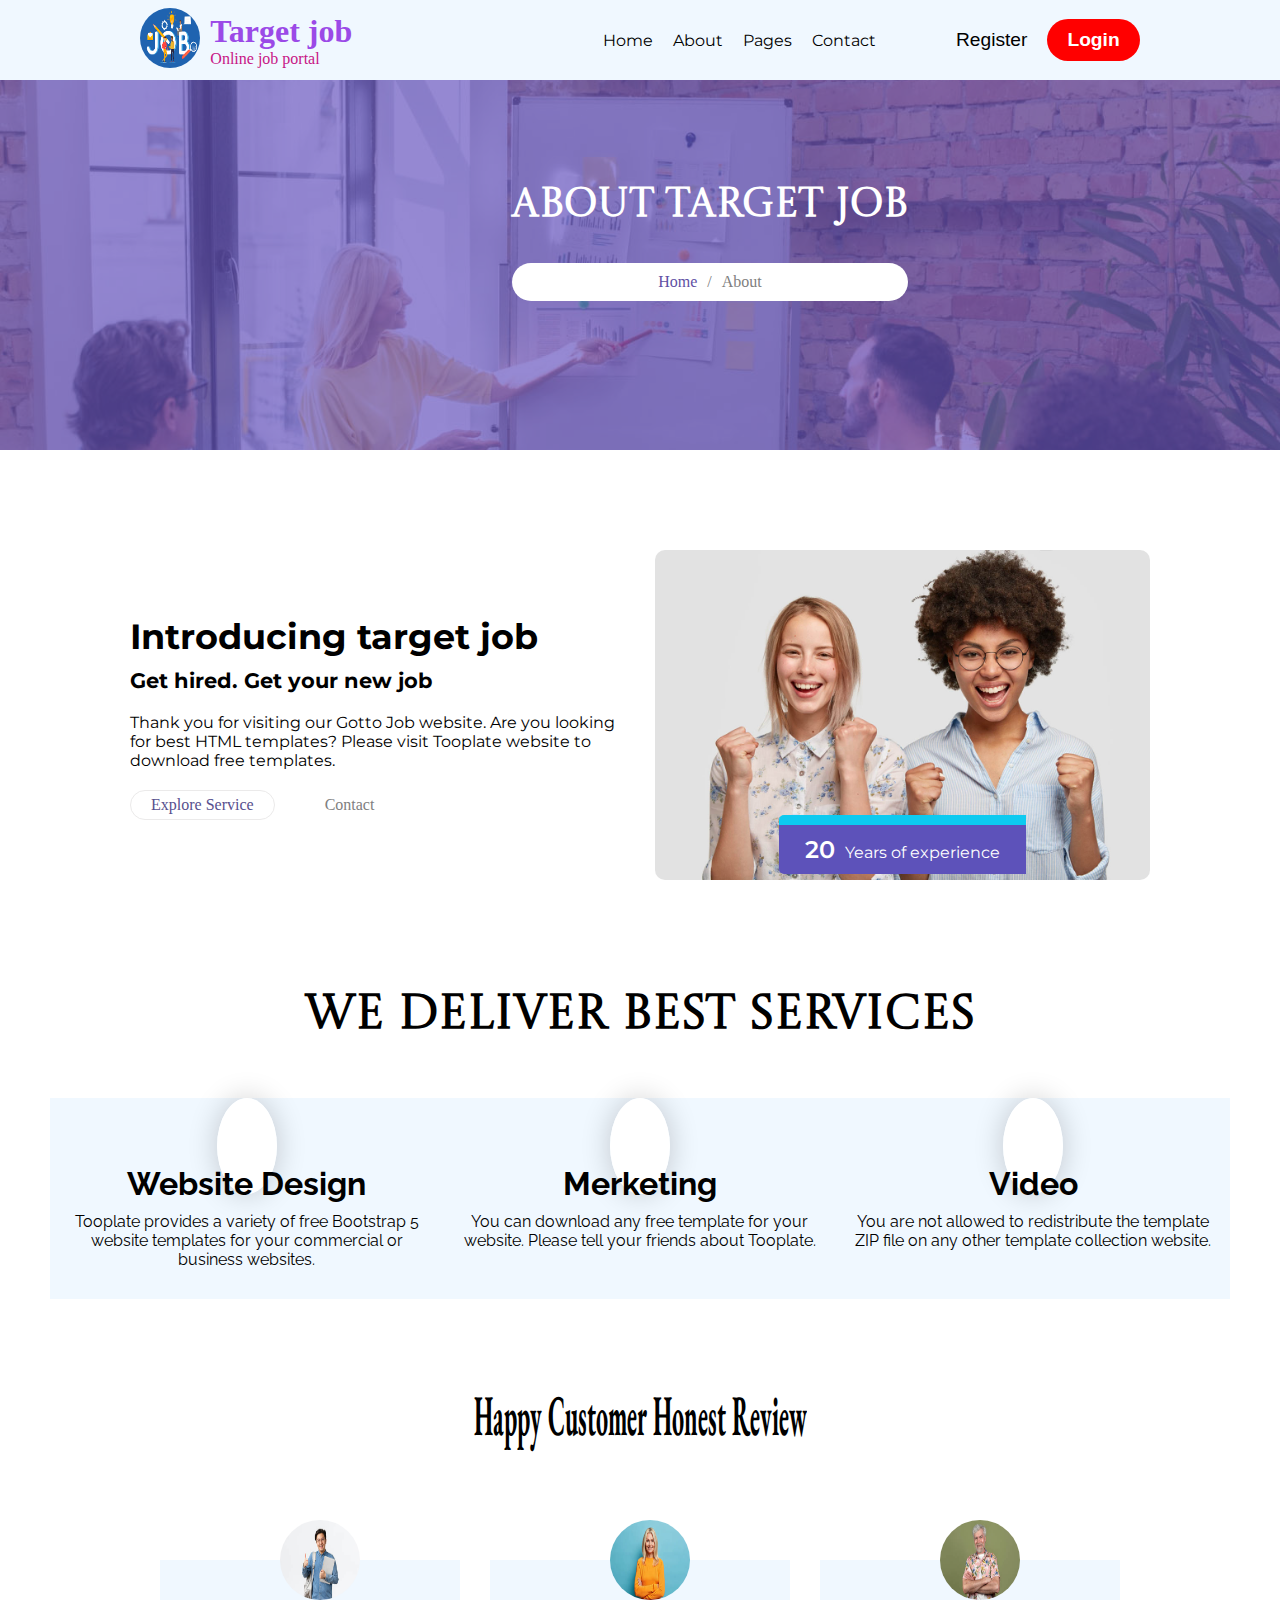
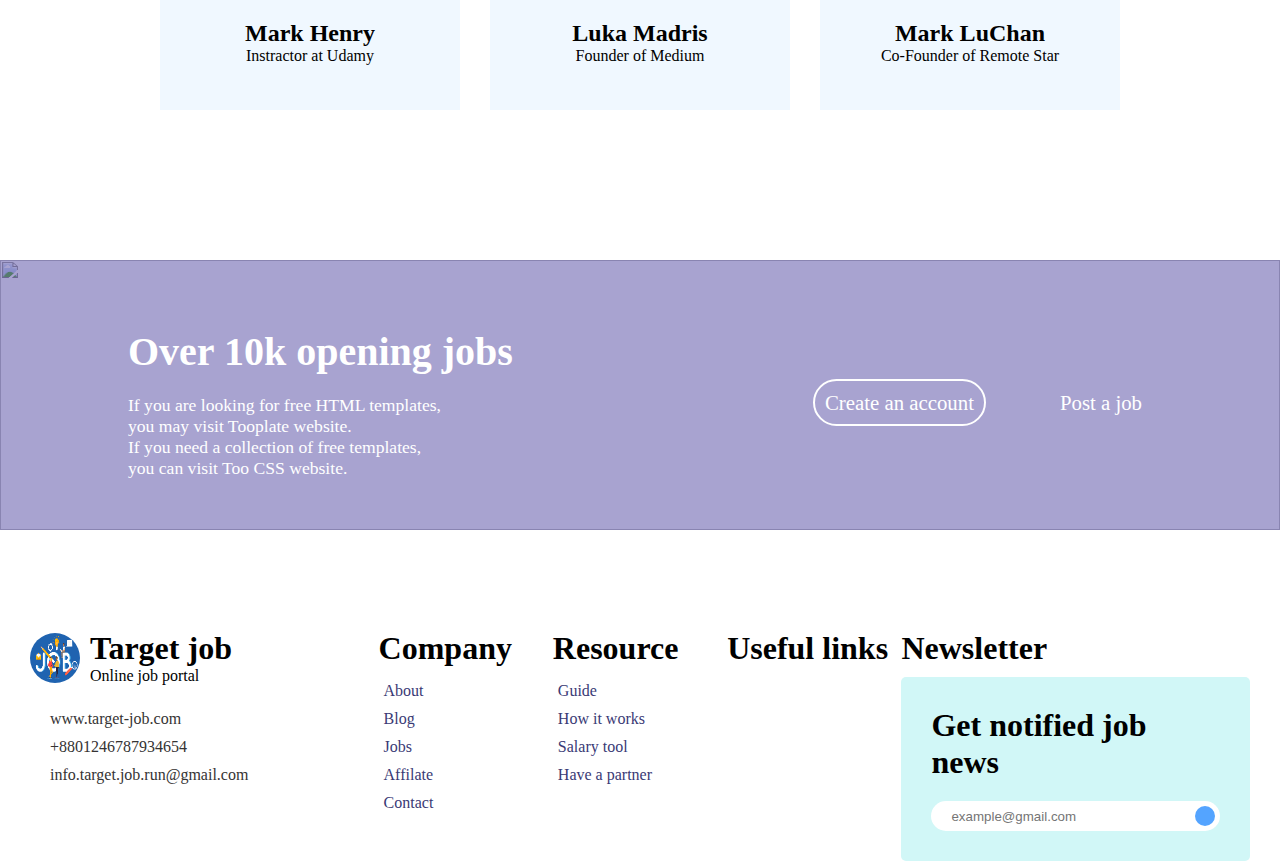
==== commit d6d40fd7: "main css style file name change index.css to styles.css" ====
--- a/about.html
+++ b/about.html
@@ -6,11 +6,14 @@
     <meta name="viewport" content="width=device-width, initial-scale=1.0">
 
     <!-- Index css file  -->
-    <link rel="stylesheet" href="index.css">
+    <link rel="stylesheet" href="style.css">
 
     <!-- About css file -->
     <link rel="stylesheet" href="about.css">
 
+    <!-- Customer review css file -->
+    <link rel="stylesheet" href="customer-review.css">
+
     <!-- opening job -->
     <link rel="stylesheet" href="opening-job.css">
 
@@ -18,7 +21,10 @@
     <link rel="stylesheet" href="footer.css">
 
     <!-- All site responsive file link here -->
-    <link rel="stylesheet" href="site-responsive-file.css">
+    <link rel="stylesheet" href="index-responsive-file.css">
+
+    <!-- About Responsive CSS file  -->
+    <link rel="stylesheet" href="about-responsive-file.css">
 
     <!-- Favicon -->
     <link rel="shortcut icon" href="./images/favicon.jpg" type="image/x-icon">
@@ -41,6 +47,9 @@
     <link href="https://fonts.googleapis.com/css2?family=Castoro+Titling&display=swap" rel="stylesheet">
 
     <link href="https://fonts.googleapis.com/css2?family=Raleway:wght@200&display=swap" rel="stylesheet">
+
+    <link href="https://fonts.googleapis.com/css2?family=EB+Garamond&display=swap" rel="stylesheet">
+
 
     <title>Target Job</title>
 </head>
@@ -152,7 +161,7 @@
         <section id="review-item-container">
 
             <div id="review-heading">
-                <h2>What do our users say?</h2>
+                <h2 style="font-family: 'EB Garamond', serif;">Happy Customer Honest Review</h2>
             </div>
 
             <div id="review-parent">
--- a/style.css
+++ b/style.css
@@ -0,0 +1,131 @@
+* {
+    margin: 0;
+    padding: 0;
+    box-sizing: border-box;
+}
+
+body {
+    position: relative;
+}
+
+nav {
+    height: 80px;
+    padding: 20px;
+    background-color: aliceblue;
+    display: flex;
+    align-items: center;
+    justify-content: space-around;
+
+    position: fixed;
+    top: 0;
+    left: 0;
+    right: 0;
+    z-index: 5;
+}
+
+
+#toggle {
+    display: none;
+}
+
+.togglebar {
+    font-size: 30px;
+    color: rgb(36, 34, 34);
+    cursor: pointer;
+    display: none;
+}
+
+
+/* Header item image container style */
+.header-item-image-container {
+    display: flex;
+    align-items: center;
+    gap: 10px;
+    cursor: pointer;
+}
+
+.header-item-image-container img {
+    width: 60px;
+    height: 60px;
+    border-radius: 190%;
+}
+
+.header-item-image-container h1 {
+    color: rgb(155, 74, 231);
+}
+
+.header-item-image-container p {
+    color: mediumvioletred;
+}
+
+
+/* Header item link container */
+.header-item-link-container {
+    list-style: none;
+    display: flex;
+    align-items: center;
+    justify-content: space-between;
+    position: relative;
+}
+
+.header-item-link-container li a {
+    text-decoration: none;
+    font-size: 1rem;
+    padding: 10px;
+    color: #000;
+    font-family: 'Montserrat', sans-serif;
+    transition: color .5s, border .5s;
+}
+
+.header-item-link-container li a:hover {
+    color: orangered;
+}
+
+.header-item-link-container li .dropdown {
+    text-align: center;
+    width: 150px;
+    list-style-type: none;
+    position: absolute;
+    top: 40px;
+    /* right: 45%; */
+    padding: 10px 20px;
+    background-color: white;
+    line-height: 35px;
+    font-weight: 300;
+    border-radius: 5px;
+    display: none;
+}
+
+.header-item-link-container li:hover .dropdown {
+    display: block;
+}
+
+/* Header register and login item */
+.header-item-login-register-btn {
+    display: flex;
+    margin-left: 50px;
+}
+
+.header-item-login-register-btn button {
+    border: 0;
+    padding: 10px 20px;
+    border-radius: 30px;
+    font-size: 1.2rem;
+    background-color: transparent;
+}
+
+.header-item-login-register-btn button:hover {
+    color: orangered;
+}
+
+.header-item-login-register-btn button:nth-child(2) {
+    background-color: red;
+    color: white;
+    font-weight: 700;
+    transition: background-color .9s, color .9s;
+}
+
+.header-item-login-register-btn button:nth-child(2):hover {
+    background-color: olivedrab;
+    color: white;
+}--- a/customer-review.css
+++ b/customer-review.css
@@ -0,0 +1,84 @@
+* {
+    margin: 0;
+    padding: 0;
+    box-sizing: border-box;
+}
+
+
+#review-item-container {
+    margin: 100px 0;
+}
+
+#review-heading {
+    text-align: center;
+    margin: 0 0 130px;
+}
+
+#review-heading h2 {
+    transform: scaleY(2.4);
+}
+
+#review-parent {
+    margin: 50px;
+    display: flex;
+    justify-content: center;
+    flex-wrap: wrap;
+    gap: 30px;
+}
+
+.review-item {
+    width: 300px;
+    height: 150px;
+    padding: 30px;
+    text-align: center;
+    background-color: aliceblue;
+    position: relative;
+    transition: .5s;
+    margin-bottom: 50px;
+}
+
+.review-item img {
+    width: 80px;
+    height: 80px;
+    border-radius: 50%;
+    position: absolute;
+    top: -40px;
+    left: 40%;
+    right: 50%;
+}
+
+.review-item h2 {
+    margin: 30px 0 0 0;
+}
+
+.review-star {
+    margin: 0 0 30px 0;
+}
+
+.review-star i {
+    color: brown;
+}
+
+.review-text {
+    padding: 10px 20px;
+    text-align: justify;
+    background-color: transparent;
+    /* opacity: 0;
+    transition: opacity .4s; */
+    transition: .1s;
+    position: absolute;
+    top: -1000000000000000000000%;
+}
+
+
+/* Hover effect */
+.review-item:hover {
+    width: 300px;
+    height: 300px;
+}
+
+.review-item:hover .review-text {
+    /* opacity: 1; */
+    top: 50%;
+    left: 0;
+}--- a/index-responsive-file.css
+++ b/index-responsive-file.css
@@ -0,0 +1,496 @@
+@media screen and (max-width: 750px) and (min-width: 330px) {
+    * {
+        margin: 0;
+        padding: 0;
+        box-sizing: border-box;
+    }
+
+    body {
+        overflow-x: hidden;
+    }
+
+    /* Navbar responsive */
+    nav {
+        height: 70px;
+        padding: 10px 5px;
+        background-color: aliceblue;
+        display: flex;
+        align-items: center;
+        justify-content: space-between;
+        flex-direction: row-reverse;
+        position: fixed;
+        top: 0;
+        left: 0;
+        right: 0;
+        z-index: 5;
+    }
+
+    .togglebar {
+        display: block;
+        font-size: 2rem;
+    }
+
+    .header-item-image-container img {
+        width: 40px;
+        height: 40px;
+        border-radius: 100%;
+    }
+
+    .header-item-image-container h1 {
+        font-size: .7rem;
+    }
+
+    .header-item-image-container p {
+        font-size: .5rem;
+    }
+
+    .header-item-link-container {
+        padding: 100px 0 0 0;
+        text-align: center;
+        display: block;
+        width: 100%;
+        height: 100vh;
+        background-color: #968bf8;
+        position: absolute;
+        top: 70px;
+        left: -100%;
+        transition: .7s;
+        z-index: 100;
+    }
+
+    .header-item-link-container li a {
+        line-height: 50px;
+        color: white;
+    }
+
+
+    #toggle:checked~ul {
+        left: 0;
+    }
+
+    .header-item-link-container li .dropdown {
+        width: 150px;
+        top: 32%;
+        left: 35%;
+    }
+
+    .header-item-link-container li .dropdown li a {
+        color: black;
+    }
+
+    .header-item-link-container li .dropdown li a:hover {
+        color: orangered;
+    }
+
+    .header-item-login-register-btn {
+        flex-direction: column;
+        margin: 30px 0 0 0;
+    }
+
+    .header-item-login-register-btn button:nth-child(2) {
+        background-color: transparent;
+    }
+
+    .header-item-login-register-btn button {
+        border-radius: 100px;
+        font-size: 1rem;
+    }
+
+    .header-item-login-register-btn button:hover {
+        color: rgb(255, 170, 140);
+    }
+
+
+
+    /* Header part responsive */
+
+    .header-children-container {
+        position: relative;
+        width: 100%;
+        height: 120vh;
+        margin-bottom: 5em;
+    }
+
+
+    #header-children {
+        top: 20%;
+        right: 0;
+        bottom: 10%;
+        left: 0;
+        padding: 0 10px;
+        grid-template-columns: 1fr;
+        gap: 30px;
+    }
+
+    .header-text h3 {
+        font-size: 1.5rem;
+    }
+
+    .header-paragraph p {
+        font-size: 1.4rem;
+    }
+
+    .header-paragraph {
+        margin: 20px 0 30px;
+    }
+
+    .header-text a {
+        font-size: 1rem;
+    }
+
+    .header-from {
+        padding: 30px 20px;
+        background-color: #968bf8;
+        border-radius: 5px;
+    }
+
+    .header-from h1 {
+        transform: scaleY(1.0);
+        font-weight: 800;
+    }
+
+    .find-job {
+        margin: 20px 0 30px 0;
+        display: grid;
+        grid-template-columns: 1fr;
+        gap: 10px;
+    }
+
+    .find-job-btn button {
+        font-size: 1.1rem;
+    }
+
+    #keyworkds {
+        flex-direction: column;
+        gap: 10px;
+    }
+
+    .keyworkds-parent {
+        justify-content: center;
+    }
+
+    /* Header part responsive end */
+
+
+
+    /* Categories part start here */
+
+    #categories-container h1 {
+        font-size: 1.5rem;
+    }
+
+    .categories-item-parent {
+        margin: 40px 0 0 0;
+        padding: 10px;
+
+        justify-content: space-evenly;
+
+        row-gap: 40px;
+    }
+
+    .categories-item {
+        width: 120px;
+        height: 120px;
+        padding: 30px 5px;
+    }
+
+    .categories-item-children {
+        background-color: #0dcaf0;
+        position: absolute;
+        top: -35%;
+        right: 25%;
+        left: 30%;
+        border-radius: 100%;
+    }
+
+    .categories-item-children p {
+        font-weight: normal;
+        font-size: 1rem;
+    }
+
+    .intro-link a {
+        font-size: .8rem;
+        padding: 5px 10px;
+    }
+
+    /* target job intro style here */
+
+    #target-job-intro {
+        padding: 0 10px;
+        grid-template-columns: 1fr;
+        margin-bottom: 5em;
+    }
+
+    .target-job-intro-child-one img {
+        border-radius: 10px 10px 0 0;
+    }
+
+    .intro-one-text h1 {
+        font-size: 2rem;
+    }
+
+    .target-job-intro-child-two {
+        background-color: rgba(0, 183, 255, 0.7);
+        padding: 30px 20px;
+        text-align: center;
+        border-radius: 10px 10px 0 0;
+    }
+
+    .target-job-intro-child-two h1 {
+        font-size: 1.8rem;
+    }
+
+    .target-job-intro-child-two p {
+        font-size: 1.2rem;
+        color: white;
+        margin-bottom: 40px;
+    }
+
+    .target-job-intro-child-three img {
+        border-radius: 10px 10px 0 0;
+    }
+
+    .intro-three-text {
+        left: 25%;
+        right: 25%;
+        bottom: 10px;
+    }
+
+    /* Featured jobs style here */
+    .featured-job-title-text {
+        padding: 0 10px;
+    }
+
+    .featured-job-title-text h1 {
+        font-size: 1.8rem;
+        margin-bottom: 20px;
+    }
+
+    .featured-job-title-text p {
+        font-size: 1rem;
+    }
+
+    .featured-job-main {
+        text-align: center;
+        padding: 20px 10px;
+        margin: 0 10px 30px;
+        display: grid;
+        grid-template-columns: 1fr;
+        row-gap: 10px;
+    }
+
+    .featured-image img {
+        width: 40px;
+        height: 40px;
+        margin-right: 0;
+    }
+
+    .featured-title h1 {
+        margin-bottom: 15px;
+    }
+
+    .featured-details {
+        display: flex;
+        justify-content: space-evenly;
+        flex-direction: column;
+        flex-wrap: wrap;
+        gap: 15px;
+        margin: 0 0 80px 0;
+    }
+
+    .featured-apply-btn {
+        position: absolute;
+        top: 85%;
+        right: 20%;
+        bottom: 0;
+        left: 20%;
+    }
+
+    .featured-apply-btn a {
+        text-decoration: none;
+        background-color: #5d52ba;
+        color: white;
+        padding: 5px 25px;
+        border-radius: 40px;
+        transition: .3s;
+    }
+
+    .pagination-container {
+        margin: 50px 0 0 0;
+        padding: 15px;
+    }
+
+    .pagination li a {
+        font-size: .7rem;
+        width: 35px;
+    }
+
+    .pagination li:first-child a {
+        width: 50px;
+    }
+
+    .pagination li:last-child a {
+        width: 50px;
+    }
+
+    /* pagination not finished */
+
+
+
+
+    /* Target help responsive style here */
+    #help-parent {
+        margin: 50px 10px;
+        grid-template-columns: 1fr;
+    }
+
+    .help-text {
+        padding: 10px;
+        border-radius: 10px 10px 0 0;
+    }
+
+    .help-text h1 {
+        text-align: center;
+        font-size: 1.5rem;
+    }
+
+    .help-text p {
+        text-align: center;
+        margin: 30px 0 40px;
+        font-size: 1.1rem;
+        color: white;
+    }
+
+    .item-summary {
+        justify-content: space-around;
+    }
+
+    .help-image img {
+        object-fit: cover;
+        width: 100%;
+        height: 100%;
+        border-radius: 0 0 10px 10px;
+    }
+
+    .image-inside-youtube {
+        left: 40%;
+    }
+
+
+
+    /* Recent job  */
+
+    #recent-job-container {
+        margin: 0 10px 70px;
+        display: grid;
+        grid-template-columns: 1fr;
+        gap: 30px;
+    }
+
+    #browse-job {
+        text-align: center;
+        margin: 0 10px 50px;
+    }
+
+    #browse-job a {
+        font-size: 1rem;
+        border-radius: 50px;
+    }
+
+
+    /* Customer Review  */
+    #review-item-container {
+        margin: 120px 0;
+    }
+
+    #review-heading h2 {
+        transform: scaleY(1.1);
+    }
+
+    #review-parent {
+        margin: 50px 10px;
+    }
+
+    .review-item {
+        width: 100%;
+    }
+
+    .review-item:hover {
+        width: 100%;
+        height: 300px;
+    }
+
+
+    /* Opening jobs */
+    .opening-parent {
+        height: 70vh;
+    }
+
+    .opening-parent .opening-job-container {
+        padding: 0 20px;
+        color: white;
+        position: absolute;
+        top: 25%;
+        left: 0;
+        right: 0;
+        opacity: 1;
+    }
+
+    .opening-job-container .opening-job-details {
+        display: flex;
+        justify-content: space-evenly;
+        align-items: center;
+        flex-direction: column;
+        gap: 50px;
+    }
+
+    .opening-job-text h1 {
+        font-size: 1.5rem;
+        margin-bottom: 20px;
+    }
+
+    .opening-job-account-link a:nth-child(1) {
+        text-decoration: none;
+        color: white;
+        margin: 0;
+        font-size: 1rem;
+        background-color: transparent;
+        padding: 10px;
+        border: 2px solid white;
+        border-radius: 40px;
+        transition: .5s;
+    }
+
+    /* Footer style */
+
+    #footer-container {
+        text-align: left;
+        padding: 0 10px;
+        display: flex;
+        justify-content: space-between;
+        flex-wrap: wrap;
+        gap: 20px;
+    }
+
+    #newsletter-form {
+        margin-top: 10px;
+        width: 100%;
+        background-color: rgb(209, 247, 247);
+        padding: 30px;
+        border-radius: 5px;
+    }
+
+
+
+
+
+
+
+
+
+
+
+
+
+
+}--- a/about-responsive-file.css
+++ b/about-responsive-file.css
@@ -0,0 +1,83 @@
+@media screen and (max-width: 750px) and (min-width: 330px) {
+
+    * {
+        margin: 0;
+        padding: 0;
+        box-sizing: border-box;
+    }
+
+    body {
+        font-family: 'Merriweather', serif;
+        overflow-x: hidden;
+    }
+
+
+    #about-head .about-title {
+        position: absolute;
+        top: 45%;
+        bottom: 45%;
+        left: 5%;
+        right: 5%;
+    }
+
+    .about-title h2 {
+        font-size: 1.5rem;
+        text-align: center;
+    }
+
+    /* Introducing target job */
+    #introduce-target {
+        padding: 30px 10px;
+        flex-direction: column;
+        gap: 50px;
+    }
+
+    .intro-text {
+        width: 100%;
+    }
+
+    .intro-text h3 {
+        font-size: 2rem;
+    }
+
+    .intro-text h4 {
+        font-size: 1.1rem;
+    }
+
+    .intro-text p {
+        font-size: .9rem;
+    }
+
+    .intro-link {
+        justify-content: space-around;
+    }
+
+    .intro-image {
+        width: 100%;
+    }
+
+    .intro-image img {
+        border-radius: 10px 10px 0 0;
+    }
+
+    .intro-image .intro-image-experience {
+        right: 15%;
+        left: 15%;
+        bottom: 5px;
+    }
+
+    /* Service */
+    .service-title {
+        font-size: 1rem;
+        margin: 30px 0;
+    }
+
+    #service-container {
+        margin: 20px 10px;
+        flex-direction: column;
+        gap: 20px;
+    }
+
+    /* Responsive end */
+
+}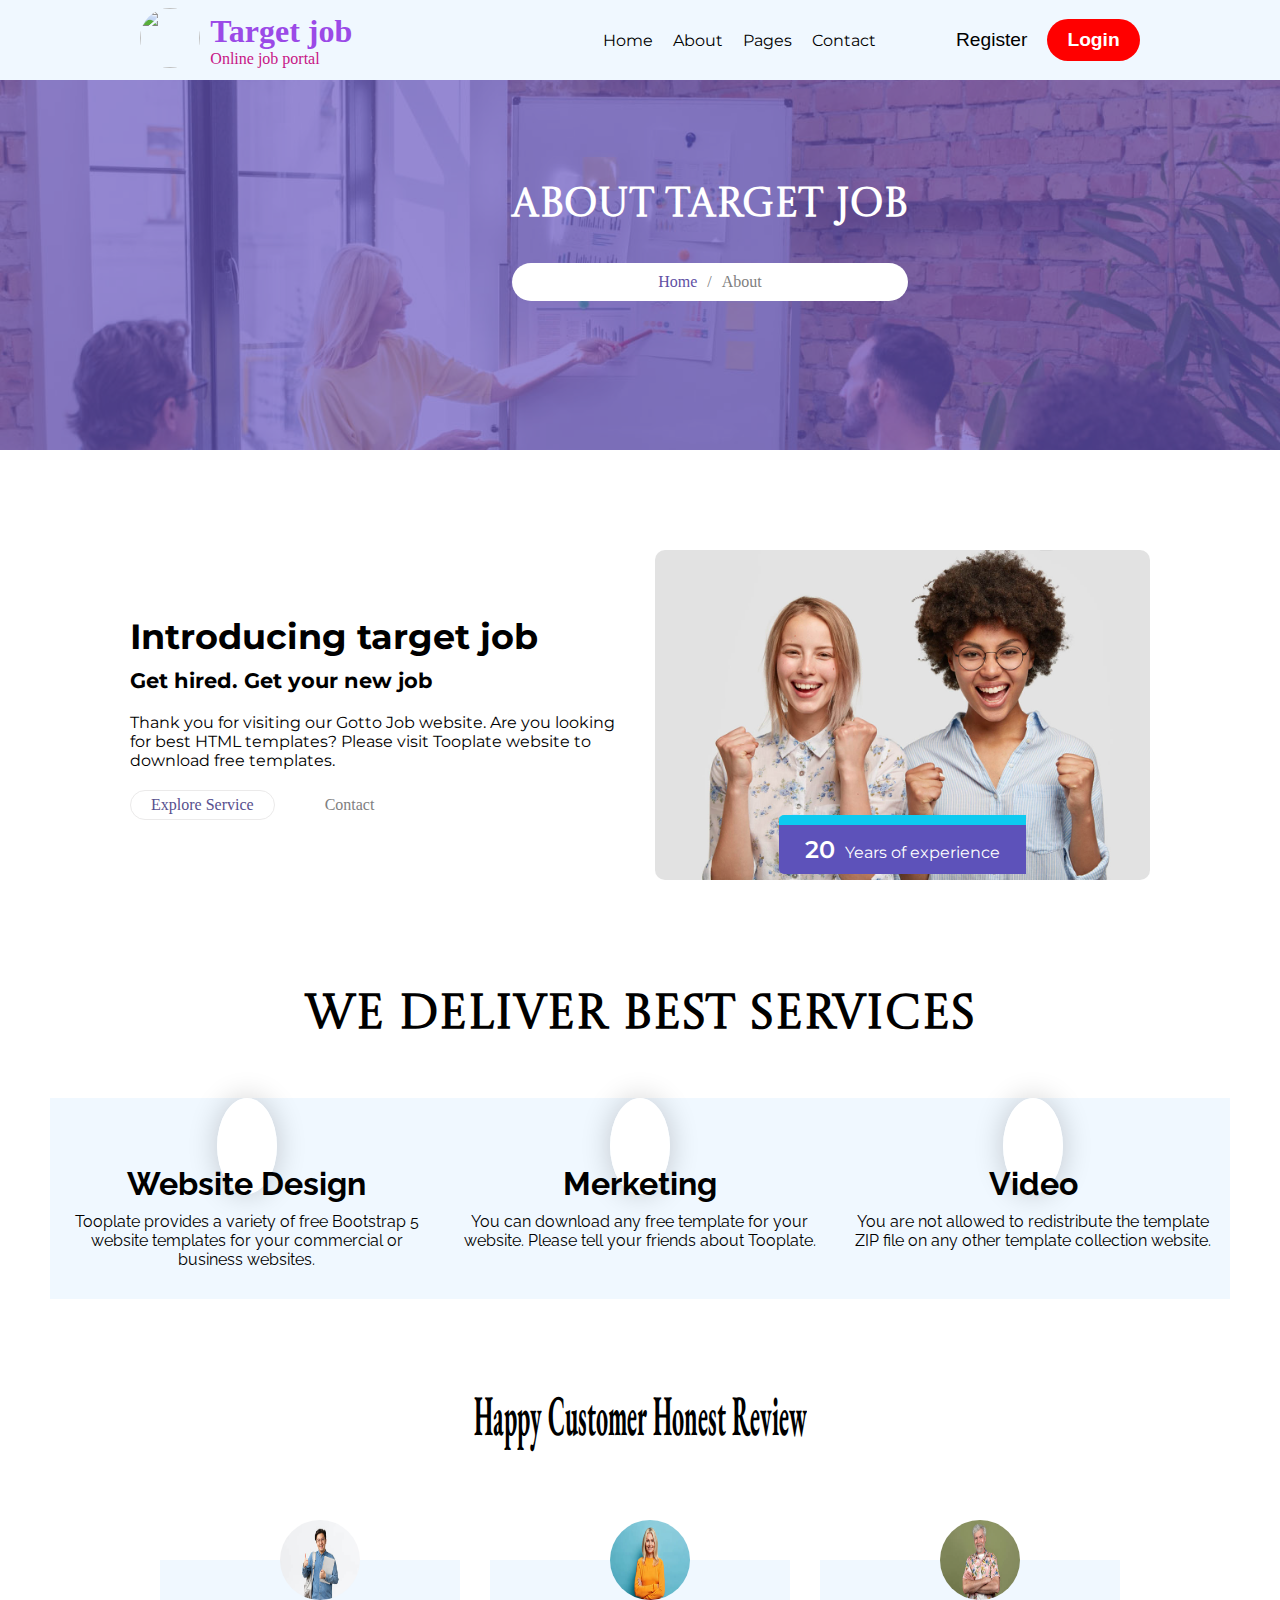
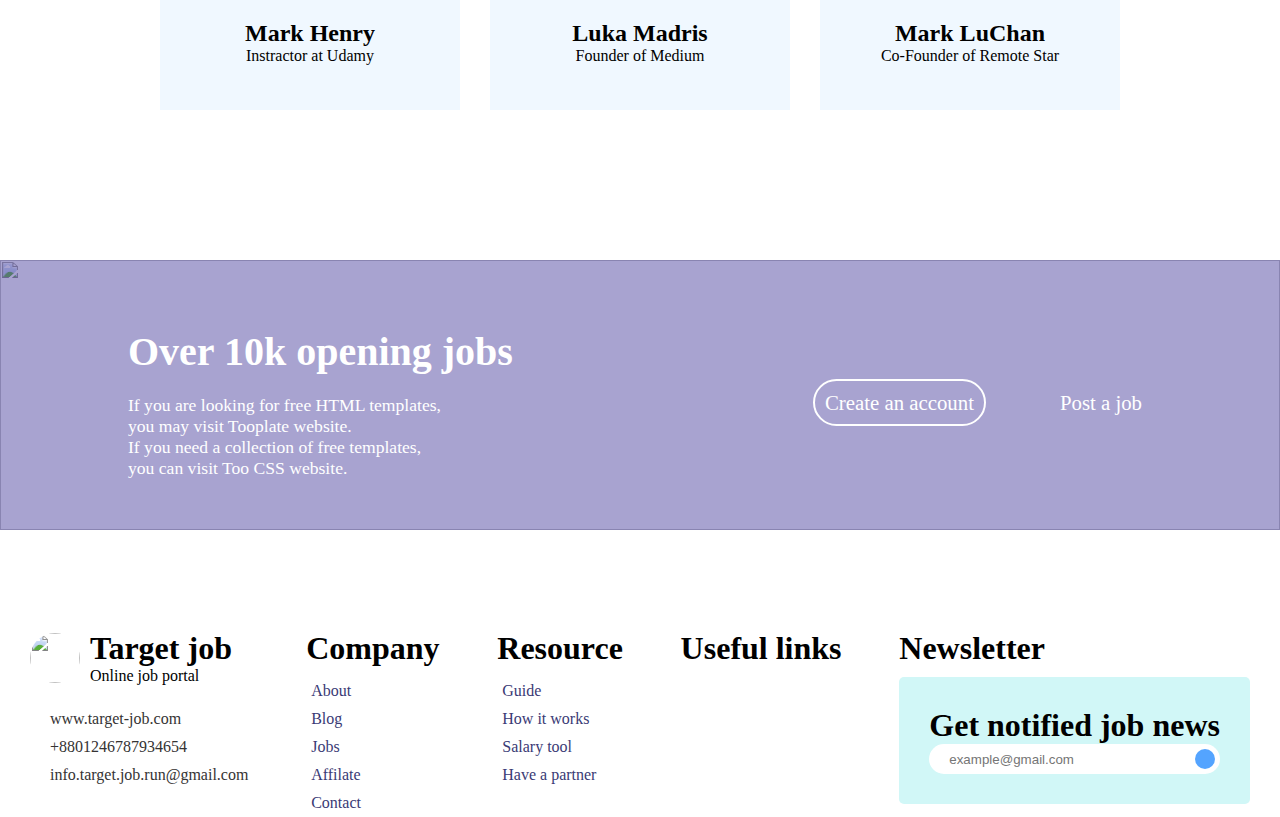
==== commit 876fd7f1: "about page footer and header job image added" ====
--- a/about.html
+++ b/about.html
@@ -65,7 +65,7 @@
             </label>
             <!-- item two -->
             <div class="header-item-image-container">
-                <a href="index.html"><img src="./images/job-header-logo.png" alt=""></a>
+                <a href="index.html"><img src="./images/job-logo.png" alt=""></a>
                 <div>
                     <h1>Target job</h1>
                     <p>Online job portal</p>
@@ -261,7 +261,7 @@
             <div id="footer-container">
                 <div>
                     <div class="footer-image">
-                        <img src="./images/job-header-logo.png" alt="">
+                        <img src="./images/job-logo.png" alt="">
                         <div>
                             <h1>Target job</h1>
                             <p>Online job portal</p>
--- a/footer.css
+++ b/footer.css
@@ -7,8 +7,8 @@
 
 #footer-container {
     padding: 0 30px;
-    display: grid;
-    grid-template-columns: 2fr 1fr 1fr 1fr 2fr;
+    display: flex;
+    justify-content: space-between;
 }
 
 .footer-image {
@@ -62,7 +62,7 @@
 
 .useful-link i {
     display: block;
-    font-size: 2rem;
+    font-size: 1rem;
     padding: 5px;
     color: rgb(58, 58, 117);
 }
@@ -75,8 +75,8 @@
     border-radius: 5px;
 }
 
-#newsletter-form h1 {
-    padding-bottom: 20px;
+#newsletter-form h3 {
+    padding-bottom: 10px;
 }
 
 .get-notified-container {
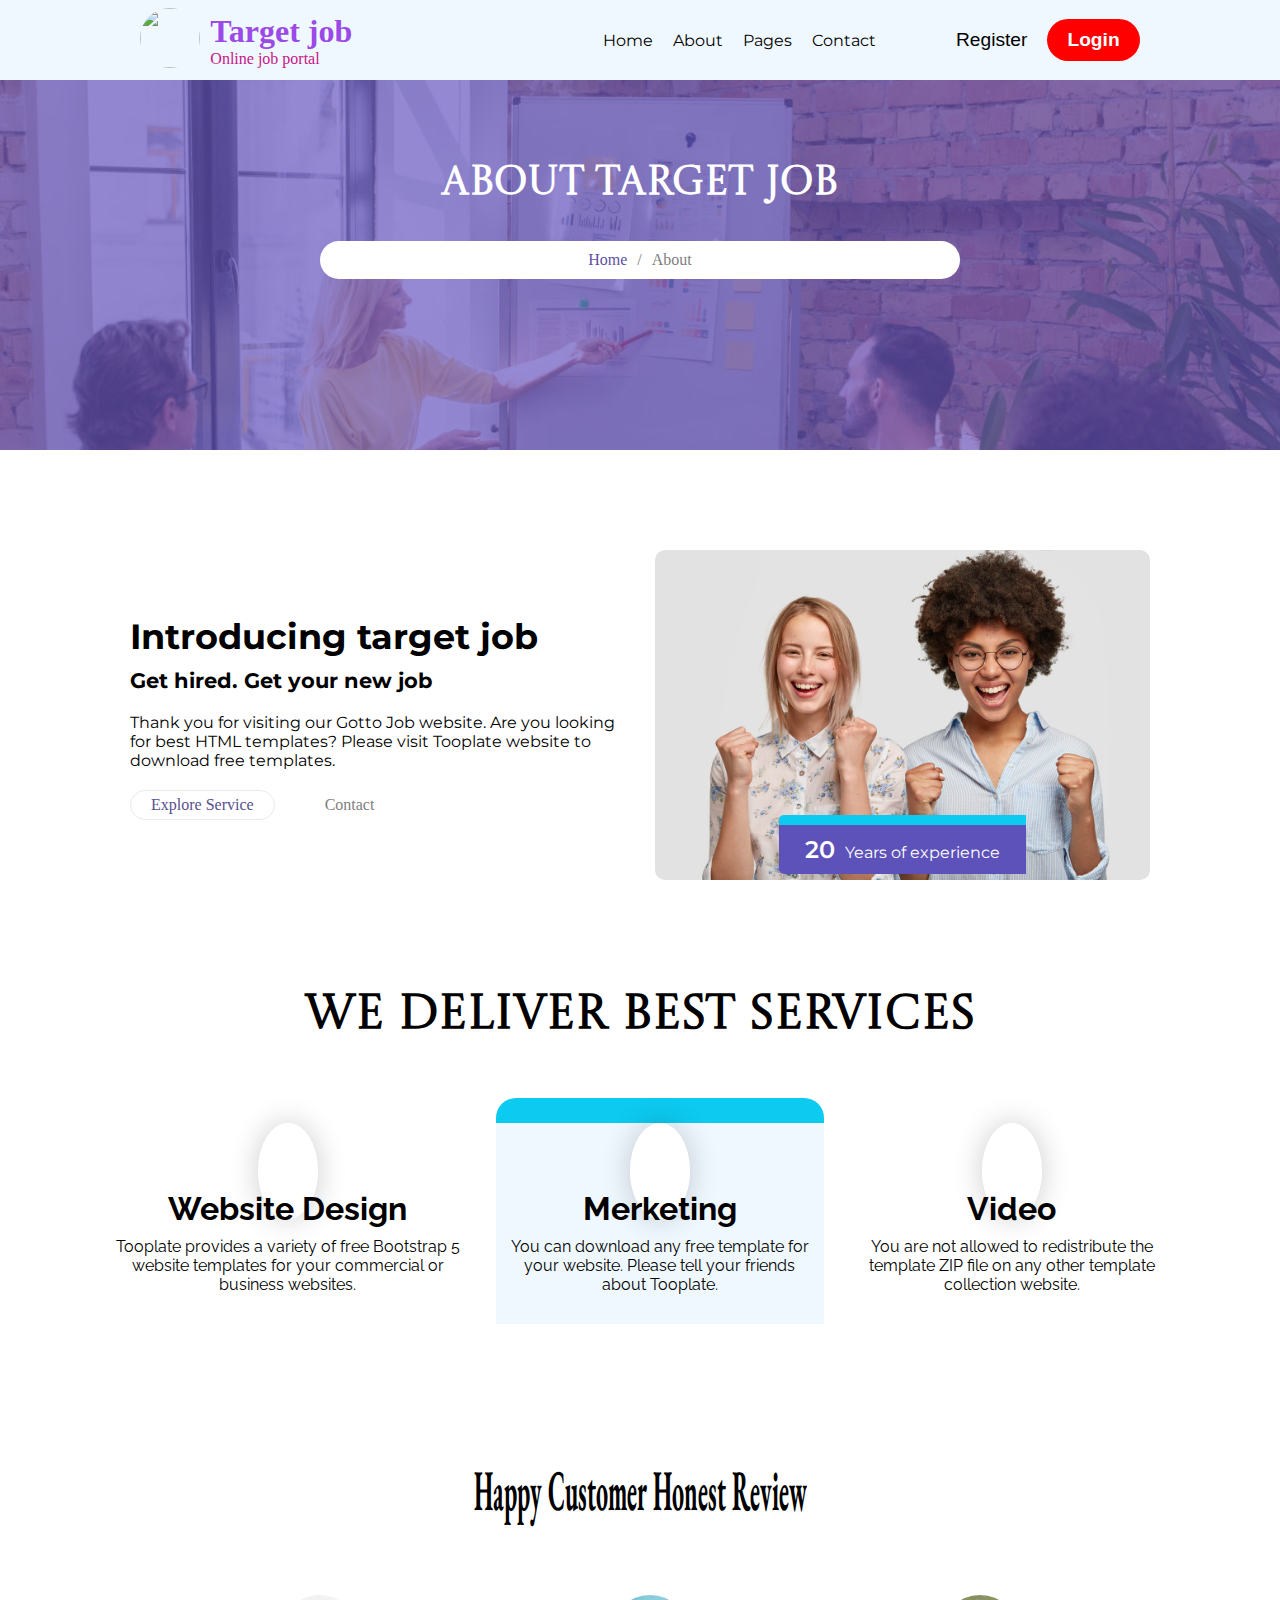
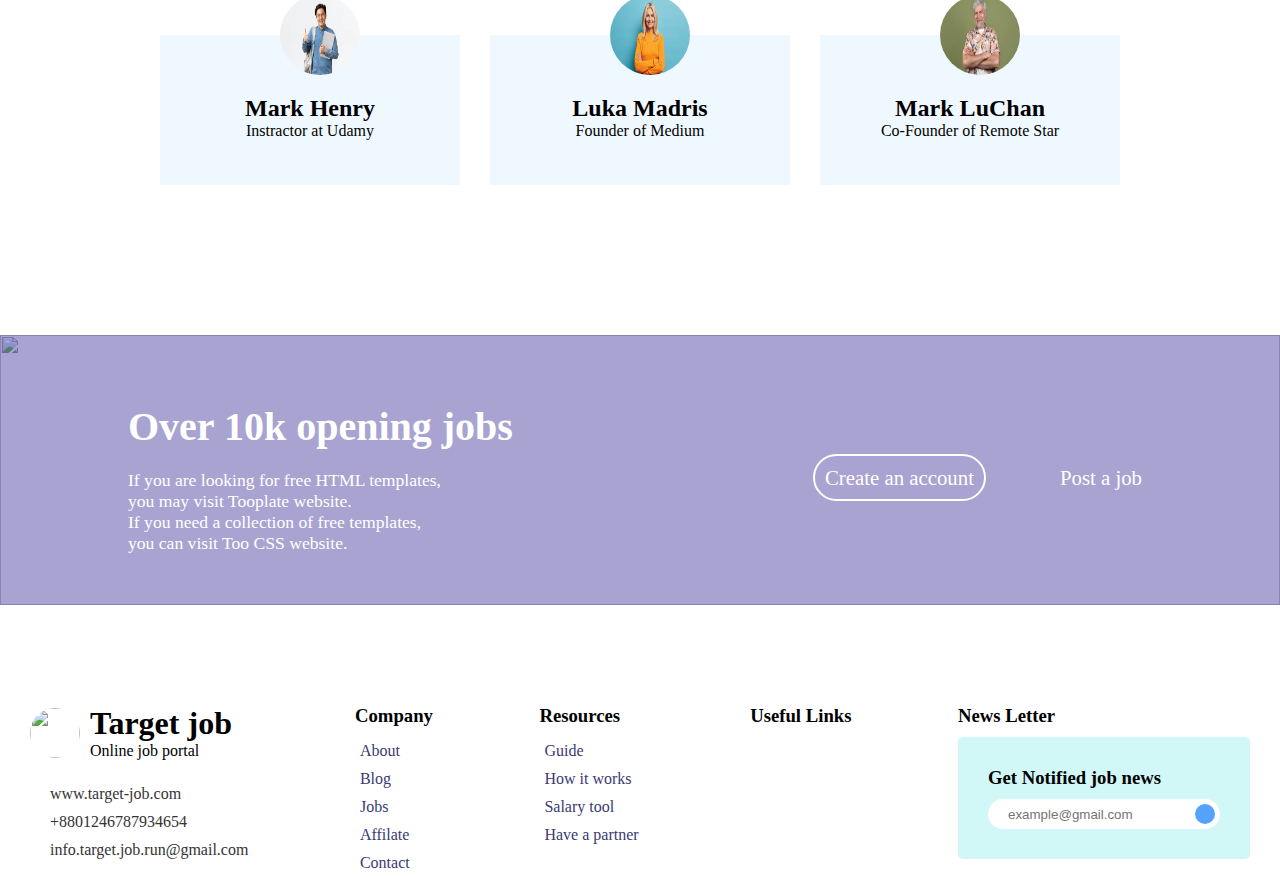
==== commit a93c7f95: "about title position set" ====
--- a/about.html
+++ b/about.html
@@ -256,81 +256,80 @@
                 </div>
             </div>
         </section>
-
-        <section>
-            <div id="footer-container">
-                <div>
-                    <div class="footer-image">
-                        <img src="./images/job-logo.png" alt="">
+    </main>
+
+    <footer>
+        <div id="footer-container">
+            <div>
+                <div class="footer-image">
+                    <img src="./images/job-logo.png" alt="">
+                    <div>
+                        <h1>Target job</h1>
+                        <p>Online job portal</p>
+                    </div>
+                </div>
+                <div id="footer-contact-help">
+                    <div class="contact-item-footer">
+                        <i class="fa-solid fa-globe"></i>
+                        <a href="#">www.target-job.com</a>
+                    </div>
+                    <div class="contact-item-footer">
+                        <i class="fa-solid fa-phone"></i>
+                        <a href="#">+8801246787934654</a>
+                    </div>
+                    <div class="contact-item-footer">
+                        <i class="fa-solid fa-envelope"></i>
+                        <a href="#">info.target.job.run@gmail.com</a>
+                    </div>
+                </div>
+            </div>
+
+            <div>
+                <h3>Company</h3>
+                <div class="company-link">
+                    <a href="#">About</a>
+                    <a href="#">Blog</a>
+                    <a href="#">Jobs</a>
+                    <a href="#">Affilate</a>
+                    <a href="#">Contact</a>
+                </div>
+            </div>
+            <div>
+                <h3>Resources</h3>
+                <div class="company-link">
+                    <a href="#">Guide</a>
+                    <a href="#">How it works</a>
+                    <a href="#">Salary tool</a>
+                    <a href="#">Have a partner</a>
+                </div>
+            </div>
+            <div>
+                <h3>Useful Links</h3>
+                <div class="useful-link">
+                    <i class="fa-brands fa-linkedin"></i>
+                    <i class="fa-brands fa-pinterest"></i>
+                    <i class="fa-brands fa-twitter"></i>
+                    <i class="fa-brands fa-youtube"></i>
+                    <i class="fa-brands fa-github"></i>
+                    <i class="fa-brands fa-instagram"></i>
+                    <i class="fa-brands fa-facebook"></i>
+                </div>
+            </div>
+            <div>
+                <h3>News Letter</h3>
+                <div id="newsletter-form">
+                    <h3>Get Notified job news</h3>
+                    <div class="get-notified-container">
                         <div>
-                            <h1>Target job</h1>
-                            <p>Online job portal</p>
+                            <i class="fa-regular fa-user"></i>
+                            <input type="search" name="" id="" placeholder="example@gmail.com">
                         </div>
-                    </div>
-                    <div id="footer-contact-help">
-                        <div class="contact-item-footer">
-                            <i class="fa-solid fa-globe"></i>
-                            <a href="#">www.target-job.com</a>
-                        </div>
-                        <div class="contact-item-footer">
-                            <i class="fa-solid fa-phone"></i>
-                            <a href="#">+8801246787934654</a>
-                        </div>
-                        <div class="contact-item-footer">
-                            <i class="fa-solid fa-envelope"></i>
-                            <a href="#">info.target.job.run@gmail.com</a>
-                        </div>
-                    </div>
-                </div>
-
-                <div>
-                    <h1>Company</h1>
-                    <div class="company-link">
-                        <a href="#">About</a>
-                        <a href="#">Blog</a>
-                        <a href="#">Jobs</a>
-                        <a href="#">Affilate</a>
-                        <a href="#">Contact</a>
-                    </div>
-                </div>
-                <div>
-                    <h1>Resource</h1>
-                    <div class="company-link">
-                        <a href="#">Guide</a>
-                        <a href="#">How it works</a>
-                        <a href="#">Salary tool</a>
-                        <a href="#">Have a partner</a>
-                    </div>
-                </div>
-                <div>
-                    <h1>Useful links</h1>
-                    <div class="useful-link">
-                        <i class="fa-brands fa-linkedin"></i>
-                        <i class="fa-brands fa-pinterest"></i>
-                        <i class="fa-brands fa-twitter"></i>
-                        <i class="fa-brands fa-youtube"></i>
-                        <i class="fa-brands fa-github"></i>
-                        <i class="fa-brands fa-instagram"></i>
-                        <i class="fa-brands fa-facebook"></i>
-                    </div>
-                </div>
-                <div>
-                    <h1>Newsletter</h1>
-                    <div id="newsletter-form">
-                        <h1>Get notified job news</h1>
-                        <div class="get-notified-container">
-                            <div>
-                                <i class="fa-regular fa-user"></i>
-                                <input type="search" name="" id="" placeholder="example@gmail.com">
-                            </div>
-                            <i class="fa-solid fa-paper-plane send-icon"></i>
-                        </div>
-                    </div>
-                </div>
-            </div>
-        </section>
-
-    </main>
+                        <i class="fa-solid fa-paper-plane send-icon"></i>
+                    </div>
+                </div>
+            </div>
+        </div>
+    </footer>
 
 </body>
 
--- a/about.css
+++ b/about.css
@@ -27,9 +27,11 @@
 }
 
 #about-head .about-title {
+    text-align: center;
     position: absolute;
-    top: 40%;
-    left: 40%;
+    top: 35%;
+    left: 25%;
+    right: 25%;
 }
 
 .about-title h2 {
@@ -181,15 +183,40 @@
 
 /* Service container and service item */
 #service-container {
-    margin: 50px;
-    display: grid;
-    grid-template-columns: repeat(3, 1fr);
+    margin: 50px 100px 150px;
+    display: flex;
+    justify-content: center;
+    gap: 20px;
 }
 
 .service-item {
+    text-align: center;
+    padding: 30px 10px;
+    transition: 1s;
+    background-color: transparent;
+    border-top: 25px solid transparent;
+    border-radius: 20px 20px 0 0;
+}
+
+/* Service item hover effect */
+
+.service-item:hover {
     background-color: aliceblue;
-    text-align: center;
-    padding: 30px 10px;
+    border-top: 25px solid #0dcaf0;
+    border-radius: 20px 20px 0 0;
+}
+
+.service-item:nth-child(2) {
+    background-color: aliceblue;
+    border-top: 25px solid #0dcaf0;
+    border-radius: 20px 20px 0 0;
+    transition: .7s;
+}
+
+.service-item:nth-child(2):hover {
+    background-color: transparent;
+    border-top: 25px solid transparent;
+    border-radius: 20px 20px 0 0;
 }
 
 .service-item i {
@@ -202,12 +229,12 @@
     margin: 0 0 20px 0;
 }
 
-.service-item h3{
+.service-item h3 {
     font-size: 2rem;
     font-family: 'Raleway', sans-serif;
     margin-bottom: 10px;
 }
 
-.service-item p{
+.service-item p {
     font-family: 'Raleway', sans-serif;
 }